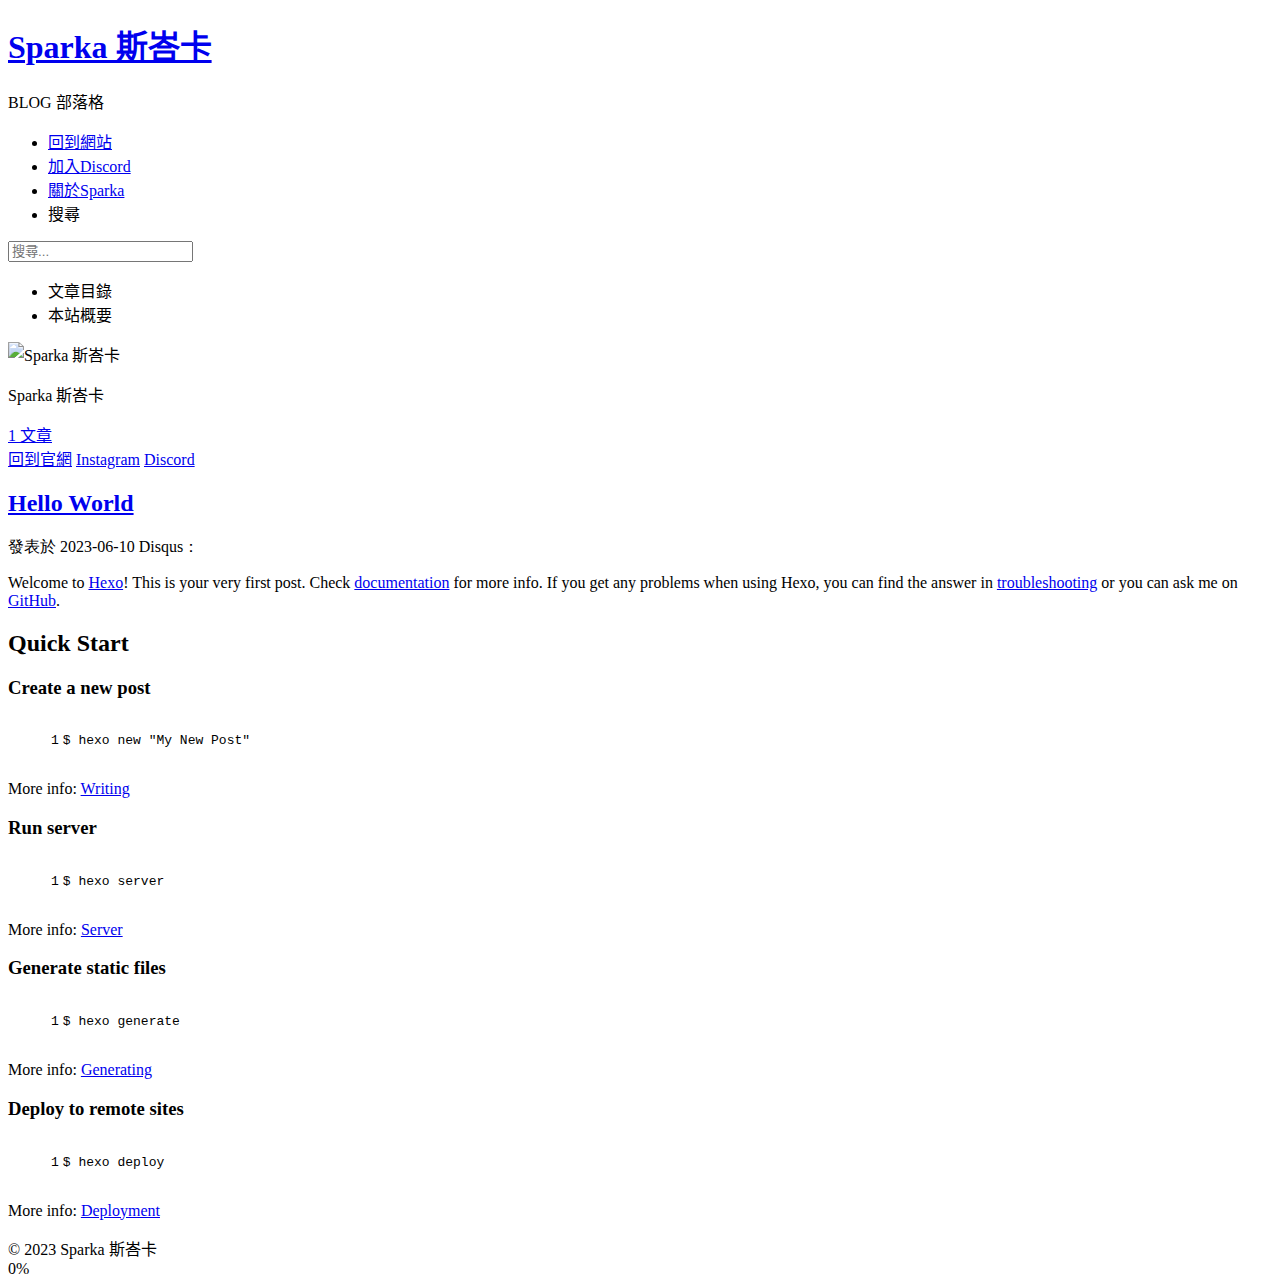
==== index.html @ ecd26732 "Site updated: 2023-06-11 09:19:20" ====
<!DOCTYPE html>
<html lang="zh-TW">
<head>
  <meta charset="UTF-8">
<meta name="viewport" content="width=device-width">
<meta name="theme-color" content="#c61aff"><meta name="generator" content="Hexo 6.3.0">

  <link rel="apple-touch-icon" sizes="180x180" href="/webblog/images/apple-touch-icon-next.png">
  <link rel="icon" type="image/png" sizes="32x32" href="/webblog/images/favicon-32x32-next.png">
  <link rel="icon" type="image/png" sizes="16x16" href="/webblog/images/favicon-16x16-next.png">
  <link rel="mask-icon" href="/webblog/images/logo.svg" color="#c61aff">

<link rel="stylesheet" href="/webblog/css/main.css">



<link rel="stylesheet" href="https://cdnjs.cloudflare.com/ajax/libs/font-awesome/6.4.0/css/all.min.css" integrity="sha256-HtsXJanqjKTc8vVQjO4YMhiqFoXkfBsjBWcX91T1jr8=" crossorigin="anonymous">
  <link rel="stylesheet" href="https://cdnjs.cloudflare.com/ajax/libs/animate.css/3.1.1/animate.min.css" integrity="sha256-PR7ttpcvz8qrF57fur/yAx1qXMFJeJFiA6pSzWi0OIE=" crossorigin="anonymous">
  <link rel="stylesheet" href="https://cdnjs.cloudflare.com/ajax/libs/fancybox/3.5.7/jquery.fancybox.min.css" integrity="sha256-Vzbj7sDDS/woiFS3uNKo8eIuni59rjyNGtXfstRzStA=" crossorigin="anonymous">

<script class="next-config" data-name="main" type="application/json">{"hostname":"sparkatw.github.io","root":"/webblog/","images":"/webblog/images","scheme":"Gemini","darkmode":false,"version":"8.17.0","exturl":false,"sidebar":{"position":"left","display":"post","padding":18,"offset":12},"copycode":{"enable":false,"style":null},"bookmark":{"enable":false,"color":"#222","save":"auto"},"mediumzoom":true,"lazyload":true,"pangu":true,"comments":{"style":"tabs","active":"disqus","storage":true,"lazyload":false,"nav":null,"activeClass":"disqus"},"stickytabs":false,"motion":{"enable":true,"async":false,"transition":{"menu_item":"fadeInDown","post_block":"fadeIn","post_header":"fadeInDown","post_body":"fadeInDown","coll_header":"fadeInLeft","sidebar":"fadeInUp"}},"prism":false,"i18n":{"placeholder":"搜尋...","empty":"我們無法找到任何有關 ${query} 的搜索結果","hits_time":"${hits} 找到 ${time} 個結果","hits":"找到 ${hits} 個結果"},"path":"/webblog/search.xml","localsearch":{"enable":true,"trigger":"auto","top_n_per_article":1,"unescape":false,"preload":false}}</script><script src="/webblog/js/config.js"></script>

    <meta property="og:type" content="website">
<meta property="og:title" content="Sparka 斯峇卡">
<meta property="og:url" content="https://sparkatw.github.io/webblog/index.html">
<meta property="og:site_name" content="Sparka 斯峇卡">
<meta property="og:locale" content="zh_TW">
<meta property="article:author" content="Sparka 斯峇卡">
<meta name="twitter:card" content="summary">


<link rel="canonical" href="https://sparkatw.github.io/webblog/">



<script class="next-config" data-name="page" type="application/json">{"sidebar":"","isHome":true,"isPost":false,"lang":"zh-TW","comments":"","permalink":"","path":"index.html","title":""}</script>

<script class="next-config" data-name="calendar" type="application/json">""</script>
<title>Sparka 斯峇卡</title>
  








  <noscript>
    <link rel="stylesheet" href="/webblog/css/noscript.css">
  </noscript>
</head>

<body itemscope itemtype="http://schema.org/WebPage" class="use-motion">
  <div class="headband"></div>

  <main class="main">
    <div class="column">
      <header class="header" itemscope itemtype="http://schema.org/WPHeader"><div class="site-brand-container">
  <div class="site-nav-toggle">
    <div class="toggle" aria-label="切換導航欄" role="button">
        <span class="toggle-line"></span>
        <span class="toggle-line"></span>
        <span class="toggle-line"></span>
    </div>
  </div>

  <div class="site-meta">

    <a href="/webblog/" class="brand" rel="start">
      <i class="logo-line"></i>
      <h1 class="site-title">Sparka 斯峇卡</h1>
      <i class="logo-line"></i>
    </a>
      <p class="site-subtitle" itemprop="description">BLOG 部落格</p>
  </div>

  <div class="site-nav-right">
    <div class="toggle popup-trigger" aria-label="搜尋" role="button">
        <i class="fa fa-search fa-fw fa-lg"></i>
    </div>
  </div>
</div>



<nav class="site-nav">
  <ul class="main-menu menu"><li class="menu-item menu-item-回到網站"><a href="https://sparka.todothere.com/" rel="section" target="_blank">回到網站</a></li><li class="menu-item menu-item-加入discord"><a href="https://sparka.todothere.com/links/Discord" rel="section" target="_blank">加入Discord</a></li><li class="menu-item menu-item-關於sparka"><a href="https://sparka.todothere.com/about" rel="section" target="_blank">關於Sparka</a></li>
      <li class="menu-item menu-item-search">
        <a role="button" class="popup-trigger"><i class="fa fa-search fa-fw"></i>搜尋
        </a>
      </li>
  </ul>
</nav>



  <div class="search-pop-overlay">
    <div class="popup search-popup"><div class="search-header">
  <span class="search-icon">
    <i class="fa fa-search"></i>
  </span>
  <div class="search-input-container">
    <input autocomplete="off" autocapitalize="off" maxlength="80"
           placeholder="搜尋..." spellcheck="false"
           type="search" class="search-input">
  </div>
  <span class="popup-btn-close" role="button">
    <i class="fa fa-times-circle"></i>
  </span>
</div>
<div class="search-result-container no-result">
  <div class="search-result-icon">
    <i class="fa fa-spinner fa-pulse fa-5x"></i>
  </div>
</div>

    </div>
  </div>

</header>
        
  
  <aside class="sidebar">

    <div class="sidebar-inner sidebar-overview-active">
      <ul class="sidebar-nav">
        <li class="sidebar-nav-toc">
          文章目錄
        </li>
        <li class="sidebar-nav-overview">
          本站概要
        </li>
      </ul>

      <div class="sidebar-panel-container">
        <!--noindex-->
        <div class="post-toc-wrap sidebar-panel">
        </div>
        <!--/noindex-->

        <div class="site-overview-wrap sidebar-panel">
          <div class="site-author animated" itemprop="author" itemscope itemtype="http://schema.org/Person">
    <img class="site-author-image" itemprop="image" alt="Sparka 斯峇卡"
      src="/webblog/images/avatar.png">
  <p class="site-author-name" itemprop="name">Sparka 斯峇卡</p>
  <div class="site-description" itemprop="description"></div>
</div>
<div class="site-state-wrap animated">
  <nav class="site-state">
      <div class="site-state-item site-state-posts">
        <a href="/webblog/archives/">
          <span class="site-state-item-count">1</span>
          <span class="site-state-item-name">文章</span>
        </a>
      </div>
  </nav>
</div>
  <div class="links-of-author animated">
      <span class="links-of-author-item">
        <a href="https://sparka.todothere.com/home" title="回到官網 → https:&#x2F;&#x2F;sparka.todothere.com&#x2F;home" rel="noopener me" target="_blank"><i class="fa-solid fa-house fa-fw"></i>回到官網</a>
      </span>
      <span class="links-of-author-item">
        <a href="https://www.instagram.com/sparka.taiwan/" title="Instagram → https:&#x2F;&#x2F;www.instagram.com&#x2F;sparka.taiwan&#x2F;" rel="noopener me" target="_blank"><i class="fab fa-instagram fa-fw"></i>Instagram</a>
      </span>
      <span class="links-of-author-item">
        <a href="https://discord.gg/bWc5pHEyny" title="Discord → https:&#x2F;&#x2F;discord.gg&#x2F;bWc5pHEyny" rel="noopener me" target="_blank"><i class="fa-brands fa-discord fa-fw"></i>Discord</a>
      </span>
  </div>

        </div>
      </div>
    </div>

    
        <div class="pjax">
        </div>
  </aside>


    </div>

    <div class="main-inner index posts-expand">

    


<div class="post-block">
  
  

  <article itemscope itemtype="http://schema.org/Article" class="post-content" lang="">
    <link itemprop="mainEntityOfPage" href="https://sparkatw.github.io/webblog/2023/06/10/hello-world/">

    <span hidden itemprop="author" itemscope itemtype="http://schema.org/Person">
      <meta itemprop="image" content="/webblog/images/avatar.png">
      <meta itemprop="name" content="Sparka 斯峇卡">
    </span>

    <span hidden itemprop="publisher" itemscope itemtype="http://schema.org/Organization">
      <meta itemprop="name" content="Sparka 斯峇卡">
      <meta itemprop="description" content="">
    </span>

    <span hidden itemprop="post" itemscope itemtype="http://schema.org/CreativeWork">
      <meta itemprop="name" content="undefined | Sparka 斯峇卡">
      <meta itemprop="description" content="">
    </span>
      <header class="post-header">
        <h2 class="post-title" itemprop="name headline">
          <a href="/webblog/2023/06/10/hello-world/" class="post-title-link" itemprop="url">Hello World</a>
        </h2>

        <div class="post-meta-container">
          <div class="post-meta">
    <span class="post-meta-item">
      <span class="post-meta-item-icon">
        <i class="far fa-calendar"></i>
      </span>
      <span class="post-meta-item-text">發表於</span>

      <time title="創建時間：2023-06-10 19:05:25" itemprop="dateCreated datePublished" datetime="2023-06-10T19:05:25+08:00">2023-06-10</time>
    </span>

  
  
  <span class="post-meta-item">
    
      <span class="post-meta-item-icon">
        <i class="far fa-comment"></i>
      </span>
      <span class="post-meta-item-text">Disqus：</span>
    
    <a title="disqus" href="/webblog/2023/06/10/hello-world/#disqus_thread" itemprop="discussionUrl">
      <span class="post-comments-count disqus-comment-count" data-disqus-identifier="2023/06/10/hello-world/" itemprop="commentCount"></span>
    </a>
  </span>
  
  
</div>

        </div>
      </header>

    
    
    
    <div class="post-body" itemprop="articleBody">
          <p>Welcome to <a target="_blank" rel="noopener" href="https://hexo.io/">Hexo</a>! This is your very first post. Check <a target="_blank" rel="noopener" href="https://hexo.io/docs/">documentation</a> for more info. If you get any problems when using Hexo, you can find the answer in <a target="_blank" rel="noopener" href="https://hexo.io/docs/troubleshooting.html">troubleshooting</a> or you can ask me on <a target="_blank" rel="noopener" href="https://github.com/hexojs/hexo/issues">GitHub</a>.</p>
<h2 id="Quick-Start"><a href="#Quick-Start" class="headerlink" title="Quick Start"></a>Quick Start</h2><h3 id="Create-a-new-post"><a href="#Create-a-new-post" class="headerlink" title="Create a new post"></a>Create a new post</h3><figure class="highlight bash"><table><tr><td class="gutter"><pre><span class="line">1</span><br></pre></td><td class="code"><pre><span class="line">$ hexo new <span class="string">&quot;My New Post&quot;</span></span><br></pre></td></tr></table></figure>

<p>More info: <a target="_blank" rel="noopener" href="https://hexo.io/docs/writing.html">Writing</a></p>
<h3 id="Run-server"><a href="#Run-server" class="headerlink" title="Run server"></a>Run server</h3><figure class="highlight bash"><table><tr><td class="gutter"><pre><span class="line">1</span><br></pre></td><td class="code"><pre><span class="line">$ hexo server</span><br></pre></td></tr></table></figure>

<p>More info: <a target="_blank" rel="noopener" href="https://hexo.io/docs/server.html">Server</a></p>
<h3 id="Generate-static-files"><a href="#Generate-static-files" class="headerlink" title="Generate static files"></a>Generate static files</h3><figure class="highlight bash"><table><tr><td class="gutter"><pre><span class="line">1</span><br></pre></td><td class="code"><pre><span class="line">$ hexo generate</span><br></pre></td></tr></table></figure>

<p>More info: <a target="_blank" rel="noopener" href="https://hexo.io/docs/generating.html">Generating</a></p>
<h3 id="Deploy-to-remote-sites"><a href="#Deploy-to-remote-sites" class="headerlink" title="Deploy to remote sites"></a>Deploy to remote sites</h3><figure class="highlight bash"><table><tr><td class="gutter"><pre><span class="line">1</span><br></pre></td><td class="code"><pre><span class="line">$ hexo deploy</span><br></pre></td></tr></table></figure>

<p>More info: <a target="_blank" rel="noopener" href="https://hexo.io/docs/one-command-deployment.html">Deployment</a></p>

      
    </div>

    
    
    

    <footer class="post-footer">
        <div class="post-eof"></div>
      
    </footer>
  </article>
</div>





</div>
  </main>

  <footer class="footer">
    <div class="footer-inner">


<div class="copyright">
  &copy; 
  <span itemprop="copyrightYear">2023</span>
  <span class="with-love">
    <i class="fa fa-heart"></i>
  </span>
  <span class="author" itemprop="copyrightHolder">Sparka 斯峇卡</span>
</div>

    </div>
  </footer>

  
  <div class="back-to-top" role="button" aria-label="回到頂端">
    <i class="fa fa-arrow-up fa-lg"></i>
    <span>0%</span>
  </div>
  <div class="reading-progress-bar"></div>

<noscript>
  <div class="noscript-warning">Theme NexT works best with JavaScript enabled</div>
</noscript>


  
  <script src="https://cdnjs.cloudflare.com/ajax/libs/animejs/3.2.1/anime.min.js" integrity="sha256-XL2inqUJaslATFnHdJOi9GfQ60on8Wx1C2H8DYiN1xY=" crossorigin="anonymous"></script>
  <script src="https://cdnjs.cloudflare.com/ajax/libs/next-theme-pjax/0.6.0/pjax.min.js" integrity="sha256-vxLn1tSKWD4dqbMRyv940UYw4sXgMtYcK6reefzZrao=" crossorigin="anonymous"></script>
  <script src="https://cdnjs.cloudflare.com/ajax/libs/jquery/3.7.0/jquery.min.js" integrity="sha256-2Pmvv0kuTBOenSvLm6bvfBSSHrUJ+3A7x6P5Ebd07/g=" crossorigin="anonymous"></script>
  <script src="https://cdnjs.cloudflare.com/ajax/libs/fancybox/3.5.7/jquery.fancybox.min.js" integrity="sha256-yt2kYMy0w8AbtF89WXb2P1rfjcP/HTHLT7097U8Y5b8=" crossorigin="anonymous"></script>
  <script src="https://cdnjs.cloudflare.com/ajax/libs/medium-zoom/1.0.8/medium-zoom.min.js" integrity="sha256-7PhEpEWEW0XXQ0k6kQrPKwuoIomz8R8IYyuU1Qew4P8=" crossorigin="anonymous"></script>
  <script src="https://cdnjs.cloudflare.com/ajax/libs/lozad.js/1.16.0/lozad.min.js" integrity="sha256-mOFREFhqmHeQbXpK2lp4nA3qooVgACfh88fpJftLBbc=" crossorigin="anonymous"></script>
  <script src="https://cdnjs.cloudflare.com/ajax/libs/pangu/4.0.7/pangu.min.js" integrity="sha256-j+yj56cdEY2CwkVtGyz18fNybFGpMGJ8JxG3GSyO2+I=" crossorigin="anonymous"></script>
<script src="/webblog/js/comments.js"></script><script src="/webblog/js/utils.js"></script><script src="/webblog/js/motion.js"></script><script src="/webblog/js/next-boot.js"></script><script src="/webblog/js/pjax.js"></script>

  <script src="https://cdnjs.cloudflare.com/ajax/libs/hexo-generator-searchdb/1.4.1/search.js" integrity="sha256-1kfA5uHPf65M5cphT2dvymhkuyHPQp5A53EGZOnOLmc=" crossorigin="anonymous"></script>
<script src="/webblog/js/third-party/search/local-search.js"></script>




  <script src="/webblog/js/third-party/fancybox.js"></script>



  




  <script src="https://cdnjs.cloudflare.com/ajax/libs/quicklink/2.3.0/quicklink.umd.js" integrity="sha256-yvJQOINiH9fWemHn0vCA5lsHWJaHs6/ZmO+1Ft04SvM=" crossorigin="anonymous"></script>
  <script class="next-config" data-name="quicklink" type="application/json">{"enable":true,"home":true,"archive":true,"delay":true,"timeout":3000,"priority":true,"url":"https://sparkatw.github.io/webblog/"}</script>
  <script src="/webblog/js/third-party/quicklink.js"></script>
<link rel="stylesheet" href="https://cdnjs.cloudflare.com/ajax/libs/disqusjs/3.0.2/styles/disqusjs.css" integrity="sha256-71XarXwNr1Td27HmZI9zjY+rMzRdush6/glo6VFXp7o=" crossorigin="anonymous">

<script class="next-config" data-name="disqusjs" type="application/json">{"enable":true,"api":"https://disqus.skk.moe/disqus/","apikey":"PLFzspwEqWmQl4fXdw3hxl6eaJPF4KCgKjRxpn3hnTVUvVN5wNcgJjfLAGw9rUeT","shortname":"sparka-si-ke-qia","js":{"url":"https://cdnjs.cloudflare.com/ajax/libs/disqusjs/3.0.2/disqusjs.es2015.umd.min.js","integrity":"sha256-okP99ZQKVpIy7+NogAMpGlIQzJa9XKXhIJcFgdju5bU="}}</script>
<script src="/webblog/js/third-party/comments/disqusjs.js"></script>
<script class="next-config" data-name="disqus" type="application/json">{"enable":true,"shortname":"sparka-si-ke-qia","count":true,"i18n":{"disqus":"disqus"}}</script>
<script src="/webblog/js/third-party/comments/disqus.js"></script>

</body>
</html>
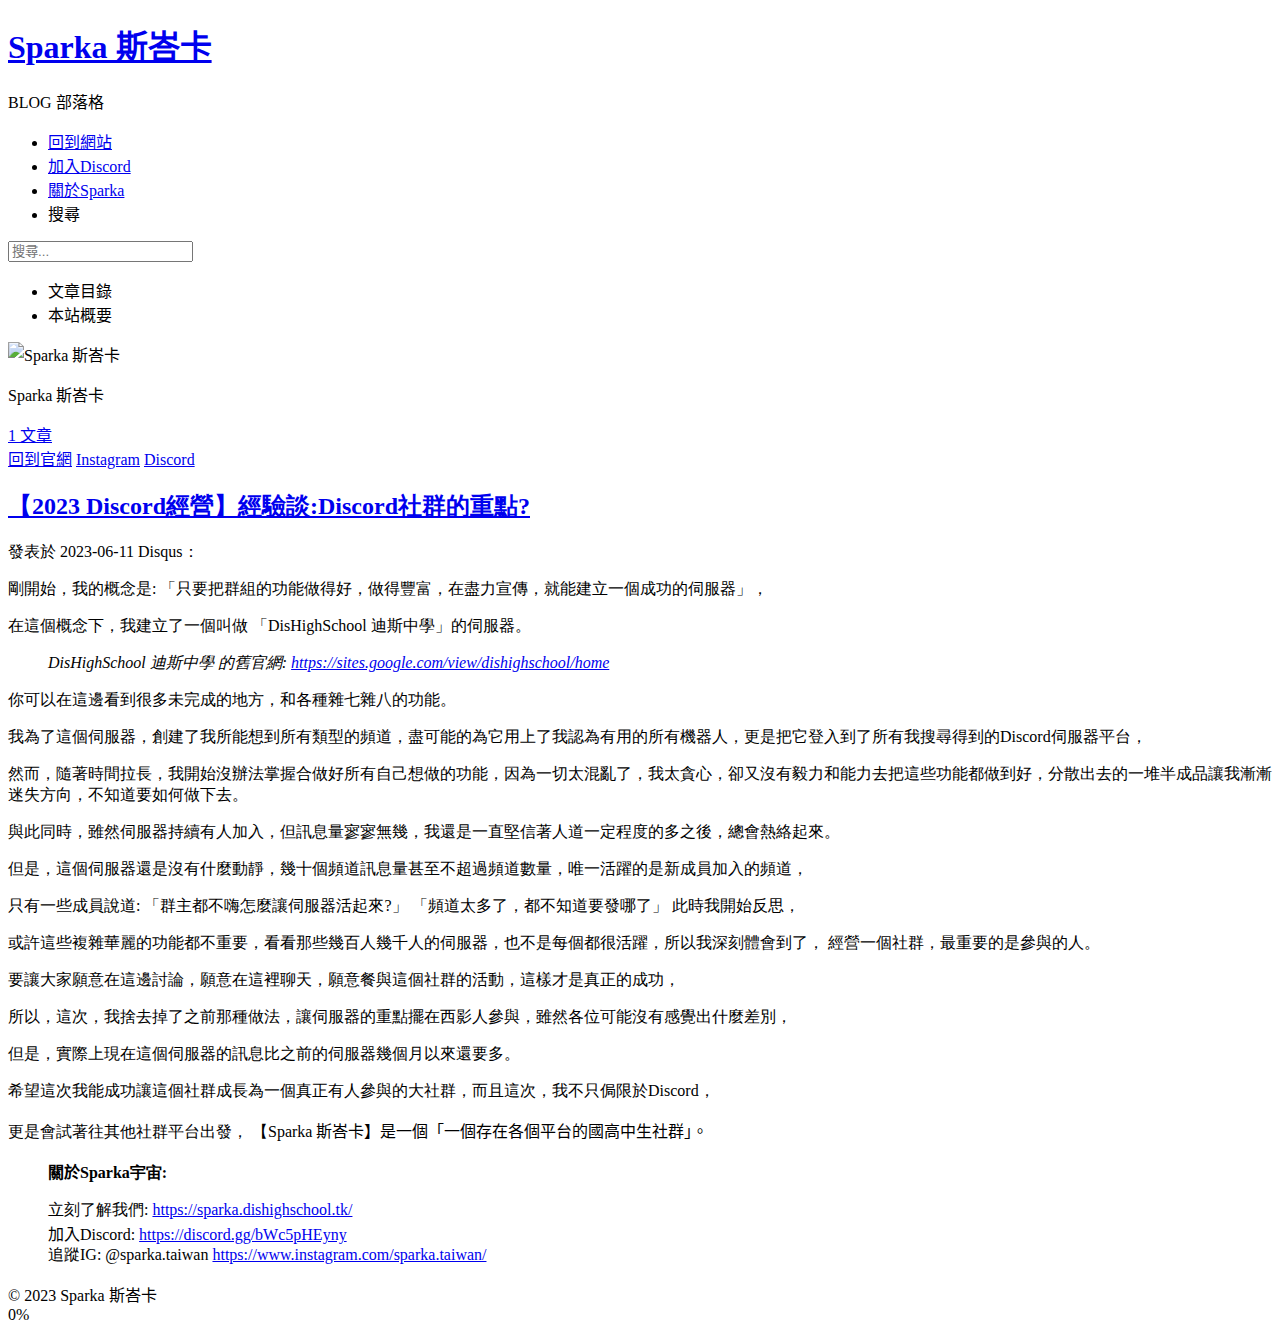
==== commit f2c13751: "Site updated: 2023-06-11 09:33:34" ====
--- a/index.html
+++ b/index.html
@@ -190,7 +190,7 @@
   
 
   <article itemscope itemtype="http://schema.org/Article" class="post-content" lang="">
-    <link itemprop="mainEntityOfPage" href="https://sparkatw.github.io/webblog/2023/06/10/hello-world/">
+    <link itemprop="mainEntityOfPage" href="https://sparkatw.github.io/webblog/2023/06/11/Discord%E7%A4%BE%E7%BE%A4%E7%9A%84%E9%87%8D%E9%BB%9E/">
 
     <span hidden itemprop="author" itemscope itemtype="http://schema.org/Person">
       <meta itemprop="image" content="/webblog/images/avatar.png">
@@ -208,7 +208,7 @@
     </span>
       <header class="post-header">
         <h2 class="post-title" itemprop="name headline">
-          <a href="/webblog/2023/06/10/hello-world/" class="post-title-link" itemprop="url">Hello World</a>
+          <a href="/webblog/2023/06/11/Discord%E7%A4%BE%E7%BE%A4%E7%9A%84%E9%87%8D%E9%BB%9E/" class="post-title-link" itemprop="url">【2023 Discord經營】經驗談:Discord社群的重點?</a>
         </h2>
 
         <div class="post-meta-container">
@@ -218,8 +218,9 @@
         <i class="far fa-calendar"></i>
       </span>
       <span class="post-meta-item-text">發表於</span>
-
-      <time title="創建時間：2023-06-10 19:05:25" itemprop="dateCreated datePublished" datetime="2023-06-10T19:05:25+08:00">2023-06-10</time>
+      
+
+      <time title="創建時間：2023-06-11 09:28:41 / 修改時間：09:33:19" itemprop="dateCreated datePublished" datetime="2023-06-11T09:28:41+08:00">2023-06-11</time>
     </span>
 
   
@@ -231,8 +232,8 @@
       </span>
       <span class="post-meta-item-text">Disqus：</span>
     
-    <a title="disqus" href="/webblog/2023/06/10/hello-world/#disqus_thread" itemprop="discussionUrl">
-      <span class="post-comments-count disqus-comment-count" data-disqus-identifier="2023/06/10/hello-world/" itemprop="commentCount"></span>
+    <a title="disqus" href="/webblog/2023/06/11/Discord%E7%A4%BE%E7%BE%A4%E7%9A%84%E9%87%8D%E9%BB%9E/#disqus_thread" itemprop="discussionUrl">
+      <span class="post-comments-count disqus-comment-count" data-disqus-identifier="2023/06/11/Discord社群的重點/" itemprop="commentCount"></span>
     </a>
   </span>
   
@@ -246,19 +247,27 @@
     
     
     <div class="post-body" itemprop="articleBody">
-          <p>Welcome to <a target="_blank" rel="noopener" href="https://hexo.io/">Hexo</a>! This is your very first post. Check <a target="_blank" rel="noopener" href="https://hexo.io/docs/">documentation</a> for more info. If you get any problems when using Hexo, you can find the answer in <a target="_blank" rel="noopener" href="https://hexo.io/docs/troubleshooting.html">troubleshooting</a> or you can ask me on <a target="_blank" rel="noopener" href="https://github.com/hexojs/hexo/issues">GitHub</a>.</p>
-<h2 id="Quick-Start"><a href="#Quick-Start" class="headerlink" title="Quick Start"></a>Quick Start</h2><h3 id="Create-a-new-post"><a href="#Create-a-new-post" class="headerlink" title="Create a new post"></a>Create a new post</h3><figure class="highlight bash"><table><tr><td class="gutter"><pre><span class="line">1</span><br></pre></td><td class="code"><pre><span class="line">$ hexo new <span class="string">&quot;My New Post&quot;</span></span><br></pre></td></tr></table></figure>
-
-<p>More info: <a target="_blank" rel="noopener" href="https://hexo.io/docs/writing.html">Writing</a></p>
-<h3 id="Run-server"><a href="#Run-server" class="headerlink" title="Run server"></a>Run server</h3><figure class="highlight bash"><table><tr><td class="gutter"><pre><span class="line">1</span><br></pre></td><td class="code"><pre><span class="line">$ hexo server</span><br></pre></td></tr></table></figure>
-
-<p>More info: <a target="_blank" rel="noopener" href="https://hexo.io/docs/server.html">Server</a></p>
-<h3 id="Generate-static-files"><a href="#Generate-static-files" class="headerlink" title="Generate static files"></a>Generate static files</h3><figure class="highlight bash"><table><tr><td class="gutter"><pre><span class="line">1</span><br></pre></td><td class="code"><pre><span class="line">$ hexo generate</span><br></pre></td></tr></table></figure>
-
-<p>More info: <a target="_blank" rel="noopener" href="https://hexo.io/docs/generating.html">Generating</a></p>
-<h3 id="Deploy-to-remote-sites"><a href="#Deploy-to-remote-sites" class="headerlink" title="Deploy to remote sites"></a>Deploy to remote sites</h3><figure class="highlight bash"><table><tr><td class="gutter"><pre><span class="line">1</span><br></pre></td><td class="code"><pre><span class="line">$ hexo deploy</span><br></pre></td></tr></table></figure>
-
-<p>More info: <a target="_blank" rel="noopener" href="https://hexo.io/docs/one-command-deployment.html">Deployment</a></p>
+          <p>剛開始，我的概念是: 「只要把群組的功能做得好，做得豐富，在盡力宣傳，就能建立一個成功的伺服器」， </p>
+<p>在這個概念下，我建立了一個叫做 「DisHighSchool 迪斯中學」的伺服器。</p>
+<blockquote>
+<p> <em>DisHighSchool 迪斯中學 的舊官網: <a target="_blank" rel="noopener" href="https://sites.google.com/view/dishighschool/home">https://sites.google.com/view/dishighschool/home</a></em> </p>
+</blockquote>
+<p>你可以在這邊看到很多未完成的地方，和各種雜七雜八的功能。 </p>
+<p>我為了這個伺服器，創建了我所能想到所有類型的頻道，盡可能的為它用上了我認為有用的所有機器人，更是把它登入到了所有我搜尋得到的Discord伺服器平台， </p>
+<p>然而，隨著時間拉長，我開始沒辦法掌握合做好所有自己想做的功能，因為一切太混亂了，我太貪心，卻又沒有毅力和能力去把這些功能都做到好，分散出去的一堆半成品讓我漸漸迷失方向，不知道要如何做下去。 </p>
+<p>與此同時，雖然伺服器持續有人加入，但訊息量寥寥無幾，我還是一直堅信著人道一定程度的多之後，總會熱絡起來。 </p>
+<p>但是，這個伺服器還是沒有什麼動靜，幾十個頻道訊息量甚至不超過頻道數量，唯一活躍的是新成員加入的頻道，</p>
+<p>只有一些成員說道: 「群主都不嗨怎麼讓伺服器活起來?」 「頻道太多了，都不知道要發哪了」 此時我開始反思，</p>
+<p>或許這些複雜華麗的功能都不重要，看看那些幾百人幾千人的伺服器，也不是每個都很活躍，所以我深刻體會到了， 經營一個社群，最重要的是參與的人。 </p>
+<p>要讓大家願意在這邊討論，願意在這裡聊天，願意餐與這個社群的活動，這樣才是真正的成功，</p>
+<p>所以，這次，我捨去掉了之前那種做法，讓伺服器的重點擺在西影人參與，雖然各位可能沒有感覺出什麼差別，</p>
+<p>但是，實際上現在這個伺服器的訊息比之前的伺服器幾個月以來還要多。</p>
+<p> 希望這次我能成功讓這個社群成長為一個真正有人參與的大社群，而且這次，我不只侷限於Discord，</p>
+<p>更是會試著往其他社群平台出發， 【Sparka 斯峇卡】是一個「一個存在各個平台的國高中生社群」。</p>
+<blockquote>
+<p><strong>關於Sparka宇宙:</strong></p>
+<p>立刻了解我們: <a target="_blank" rel="noopener" href="https://sparka.dishighschool.tk/">https://sparka.dishighschool.tk/</a><br>加入Discord: <a target="_blank" rel="noopener" href="https://discord.gg/bWc5pHEyny">https://discord.gg/bWc5pHEyny</a><br>追蹤IG: @sparka.taiwan <a target="_blank" rel="noopener" href="https://www.instagram.com/sparka.taiwan/">https://www.instagram.com/sparka.taiwan/</a> </p>
+</blockquote>
 
       
     </div>
@@ -337,12 +346,12 @@
   <script src="https://cdnjs.cloudflare.com/ajax/libs/quicklink/2.3.0/quicklink.umd.js" integrity="sha256-yvJQOINiH9fWemHn0vCA5lsHWJaHs6/ZmO+1Ft04SvM=" crossorigin="anonymous"></script>
   <script class="next-config" data-name="quicklink" type="application/json">{"enable":true,"home":true,"archive":true,"delay":true,"timeout":3000,"priority":true,"url":"https://sparkatw.github.io/webblog/"}</script>
   <script src="/webblog/js/third-party/quicklink.js"></script>
+<script class="next-config" data-name="disqus" type="application/json">{"enable":true,"shortname":"sparka-si-ke-qia","count":true,"i18n":{"disqus":"disqus"}}</script>
+<script src="/webblog/js/third-party/comments/disqus.js"></script>
 <link rel="stylesheet" href="https://cdnjs.cloudflare.com/ajax/libs/disqusjs/3.0.2/styles/disqusjs.css" integrity="sha256-71XarXwNr1Td27HmZI9zjY+rMzRdush6/glo6VFXp7o=" crossorigin="anonymous">
 
 <script class="next-config" data-name="disqusjs" type="application/json">{"enable":true,"api":"https://disqus.skk.moe/disqus/","apikey":"PLFzspwEqWmQl4fXdw3hxl6eaJPF4KCgKjRxpn3hnTVUvVN5wNcgJjfLAGw9rUeT","shortname":"sparka-si-ke-qia","js":{"url":"https://cdnjs.cloudflare.com/ajax/libs/disqusjs/3.0.2/disqusjs.es2015.umd.min.js","integrity":"sha256-okP99ZQKVpIy7+NogAMpGlIQzJa9XKXhIJcFgdju5bU="}}</script>
 <script src="/webblog/js/third-party/comments/disqusjs.js"></script>
-<script class="next-config" data-name="disqus" type="application/json">{"enable":true,"shortname":"sparka-si-ke-qia","count":true,"i18n":{"disqus":"disqus"}}</script>
-<script src="/webblog/js/third-party/comments/disqus.js"></script>
 
 </body>
 </html>
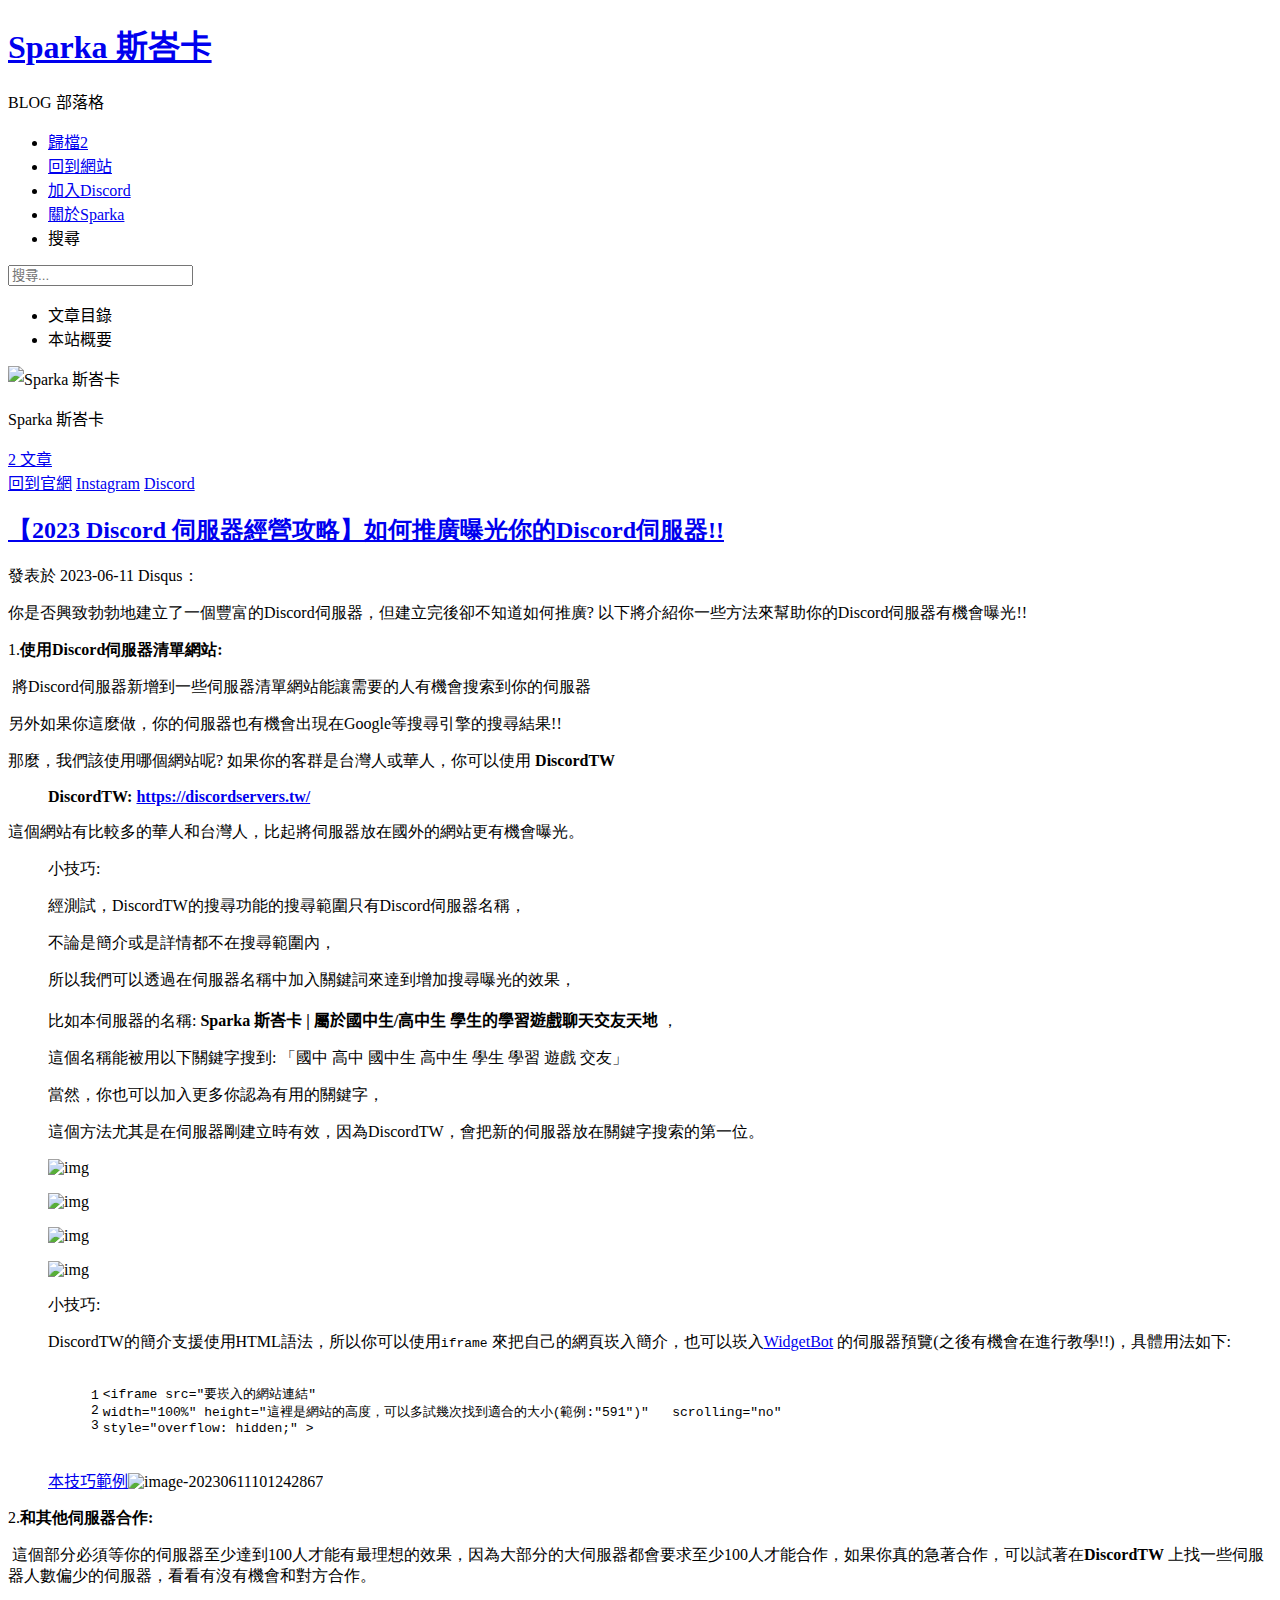
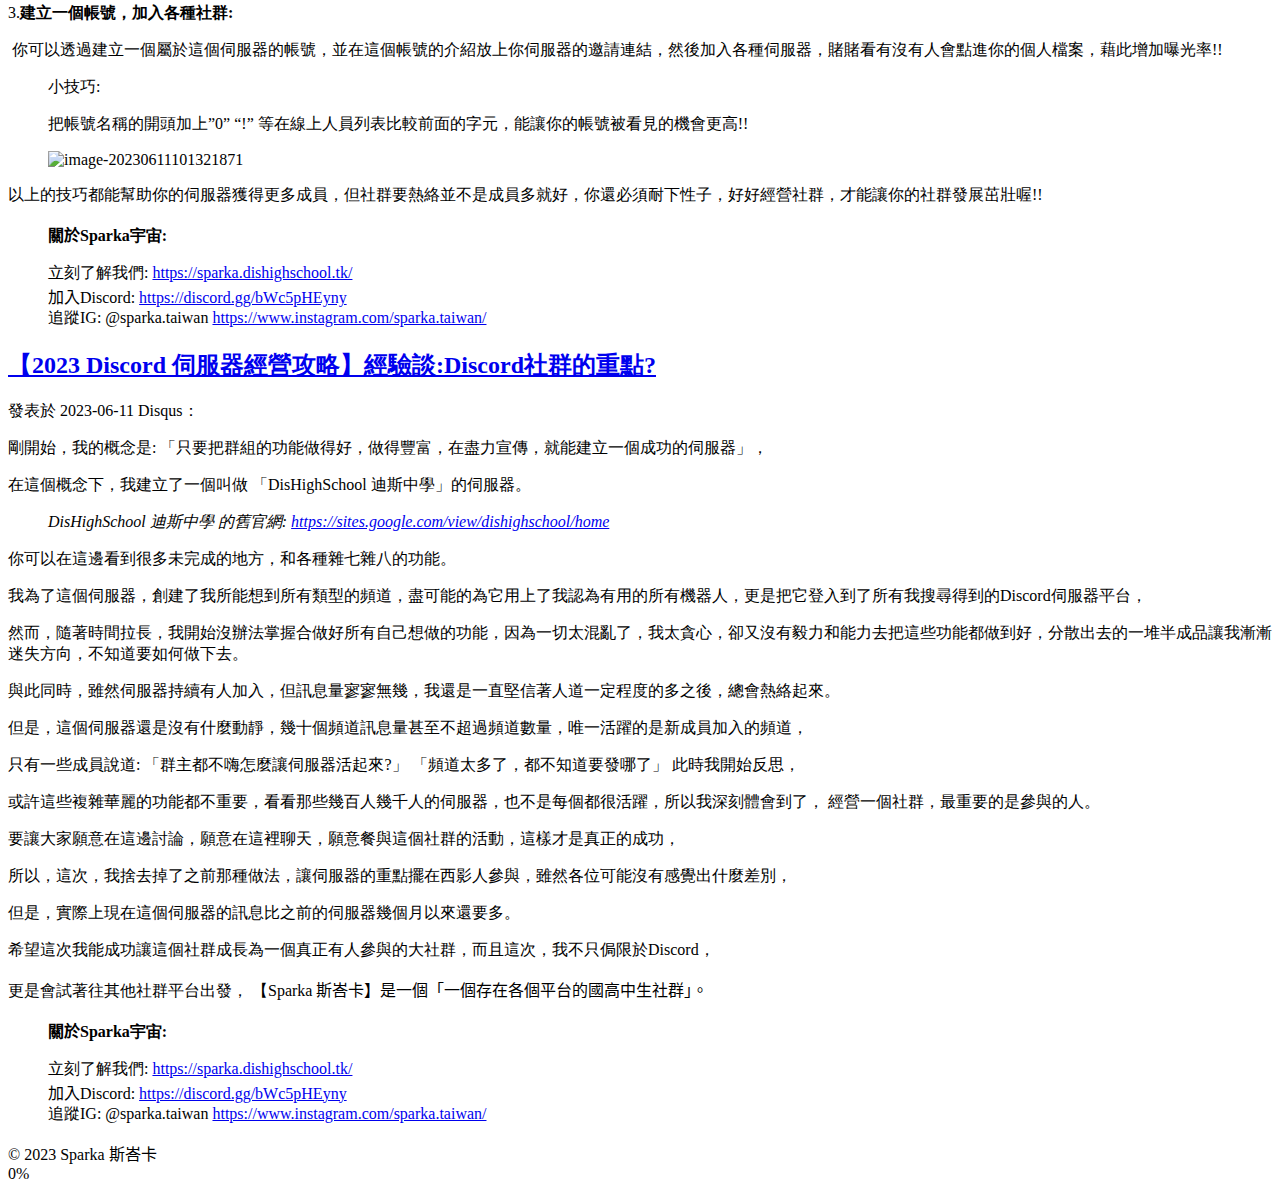
==== commit d2dd45be: "Site updated: 2023-06-11 10:23:48" ====
--- a/index.html
+++ b/index.html
@@ -85,7 +85,7 @@
 
 
 <nav class="site-nav">
-  <ul class="main-menu menu"><li class="menu-item menu-item-回到網站"><a href="https://sparka.todothere.com/" rel="section" target="_blank">回到網站</a></li><li class="menu-item menu-item-加入discord"><a href="https://sparka.todothere.com/links/Discord" rel="section" target="_blank">加入Discord</a></li><li class="menu-item menu-item-關於sparka"><a href="https://sparka.todothere.com/about" rel="section" target="_blank">關於Sparka</a></li>
+  <ul class="main-menu menu"><li class="menu-item menu-item-archives"><a href="/webblog/archives/" rel="section"><i class="fa fa-archive fa-fw"></i>歸檔<span class="badge">2</span></a></li><li class="menu-item menu-item-回到網站"><a href="https://sparka.todothere.com/" rel="section" target="_blank"><i class="fa-solid fa-house fa-fw"></i>回到網站</a></li><li class="menu-item menu-item-加入discord"><a href="https://sparka.todothere.com/links/Discord" rel="section" target="_blank"><i class="fab fa-instagram fa-fw"></i>加入Discord</a></li><li class="menu-item menu-item-關於sparka"><a href="https://sparka.todothere.com/about" rel="section" target="_blank"><i class="fa-brands fa-discord fa-fw"></i>關於Sparka</a></li>
       <li class="menu-item menu-item-search">
         <a role="button" class="popup-trigger"><i class="fa fa-search fa-fw"></i>搜尋
         </a>
@@ -150,7 +150,7 @@
   <nav class="site-state">
       <div class="site-state-item site-state-posts">
         <a href="/webblog/archives/">
-          <span class="site-state-item-count">1</span>
+          <span class="site-state-item-count">2</span>
           <span class="site-state-item-name">文章</span>
         </a>
       </div>
@@ -190,7 +190,7 @@
   
 
   <article itemscope itemtype="http://schema.org/Article" class="post-content" lang="">
-    <link itemprop="mainEntityOfPage" href="https://sparkatw.github.io/webblog/2023/06/11/Discord%E7%A4%BE%E7%BE%A4%E7%9A%84%E9%87%8D%E9%BB%9E/">
+    <link itemprop="mainEntityOfPage" href="https://sparkatw.github.io/webblog/2023/06/11/%E5%A6%82%E4%BD%95%E5%A2%9E%E5%8A%A0%E6%9B%9D%E5%85%89/">
 
     <span hidden itemprop="author" itemscope itemtype="http://schema.org/Person">
       <meta itemprop="image" content="/webblog/images/avatar.png">
@@ -208,7 +208,7 @@
     </span>
       <header class="post-header">
         <h2 class="post-title" itemprop="name headline">
-          <a href="/webblog/2023/06/11/Discord%E7%A4%BE%E7%BE%A4%E7%9A%84%E9%87%8D%E9%BB%9E/" class="post-title-link" itemprop="url">【2023 Discord經營】經驗談:Discord社群的重點?</a>
+          <a href="/webblog/2023/06/11/%E5%A6%82%E4%BD%95%E5%A2%9E%E5%8A%A0%E6%9B%9D%E5%85%89/" class="post-title-link" itemprop="url">【2023 Discord 伺服器經營攻略】如何推廣曝光你的Discord伺服器!!</a>
         </h2>
 
         <div class="post-meta-container">
@@ -220,7 +220,135 @@
       <span class="post-meta-item-text">發表於</span>
       
 
-      <time title="創建時間：2023-06-11 09:28:41 / 修改時間：09:33:19" itemprop="dateCreated datePublished" datetime="2023-06-11T09:28:41+08:00">2023-06-11</time>
+      <time title="創建時間：2023-06-11 09:39:08 / 修改時間：10:16:45" itemprop="dateCreated datePublished" datetime="2023-06-11T09:39:08+08:00">2023-06-11</time>
+    </span>
+
+  
+  
+  <span class="post-meta-item">
+    
+      <span class="post-meta-item-icon">
+        <i class="far fa-comment"></i>
+      </span>
+      <span class="post-meta-item-text">Disqus：</span>
+    
+    <a title="disqus" href="/webblog/2023/06/11/%E5%A6%82%E4%BD%95%E5%A2%9E%E5%8A%A0%E6%9B%9D%E5%85%89/#disqus_thread" itemprop="discussionUrl">
+      <span class="post-comments-count disqus-comment-count" data-disqus-identifier="2023/06/11/如何增加曝光/" itemprop="commentCount"></span>
+    </a>
+  </span>
+  
+  
+</div>
+
+        </div>
+      </header>
+
+    
+    
+    
+    <div class="post-body" itemprop="articleBody">
+          <p>你是否興致勃勃地建立了一個豐富的Discord伺服器，但建立完後卻不知道如何推廣? 以下將介紹你一些方法來幫助你的Discord伺服器有機會曝光!!</p>
+<p>1.<strong>使用Discord伺服器清單網站:</strong></p>
+<p>​	將Discord伺服器新增到一些伺服器清單網站能讓需要的人有機會搜索到你的伺服器</p>
+<p>另外如果你這麼做，你的伺服器也有機會出現在Google等搜尋引擎的搜尋結果!!</p>
+<p>那麼，我們該使用哪個網站呢? 如果你的客群是台灣人或華人，你可以使用 <strong>DiscordTW</strong></p>
+<blockquote>
+<p><strong>DiscordTW: <a target="_blank" rel="noopener" href="https://discordservers.tw/">https://discordservers.tw/</a></strong></p>
+</blockquote>
+<p>這個網站有比較多的華人和台灣人，比起將伺服器放在國外的網站更有機會曝光。</p>
+<blockquote>
+<p>小技巧:</p>
+<p>經測試，DiscordTW的搜尋功能的搜尋範圍只有Discord伺服器名稱，</p>
+<p>不論是簡介或是詳情都不在搜尋範圍內，</p>
+<p>所以我們可以透過在伺服器名稱中加入關鍵詞來達到增加搜尋曝光的效果，</p>
+<p>比如本伺服器的名稱: <strong>Sparka 斯峇卡  | 屬於國中生&#x2F;高中生 學生的學習遊戲聊天交友天地</strong> ，</p>
+<p>這個名稱能被用以下關鍵字搜到: 「國中 高中 國中生 高中生 學生 學習 遊戲 交友」</p>
+<p> 當然，你也可以加入更多你認為有用的關鍵字，</p>
+<p>這個方法尤其是在伺服器剛建立時有效，因為DiscordTW，會把新的伺服器放在關鍵字搜索的第一位。</p>
+<p><img data-src="https://cdn.discordapp.com/attachments/1117045393205776424/1117045393348370502/image.png" alt="img"></p>
+<p><img data-src="https://cdn.discordapp.com/attachments/1117045393205776424/1117045394300489850/image.png" alt="img"></p>
+<p><img data-src="https://cdn.discordapp.com/attachments/1117045393205776424/1117045394623438858/image.png" alt="img"></p>
+<p><img data-src="https://cdn.discordapp.com/attachments/1117045393205776424/1117045394929627157/image.png" alt="img"></p>
+</blockquote>
+<blockquote>
+<p>小技巧:</p>
+<p>DiscordTW的簡介支援使用HTML語法，所以你可以使用<code>iframe</code> 來把自己的網頁崁入簡介，也可以崁入<a target="_blank" rel="noopener" href="https://widgetbot.io/">WidgetBot</a> 的伺服器預覽(之後有機會在進行教學!!)，具體用法如下:</p>
+<figure class="highlight plaintext"><table><tr><td class="gutter"><pre><span class="line">1</span><br><span class="line">2</span><br><span class="line">3</span><br></pre></td><td class="code"><pre><span class="line">&lt;iframe src=&quot;要崁入的網站連結&quot; </span><br><span class="line">width=&quot;100%&quot; height=&quot;這裡是網站的高度，可以多試幾次找到適合的大小(範例:&quot;591&quot;)&quot;   scrolling=&quot;no&quot; </span><br><span class="line">style=&quot;overflow: hidden;&quot; &gt;</span><br></pre></td></tr></table></figure>
+</blockquote>
+<blockquote>
+<p><a target="_blank" rel="noopener" href="https://discordservers.tw/servers/1099278657677172759">本技巧範例</a><img data-src="C:\Users\ryan\AppData\Roaming\Typora\typora-user-images\image-20230611101242867.png" alt="image-20230611101242867"></p>
+</blockquote>
+<p>2.<strong>和其他伺服器合作:</strong></p>
+<p>​	這個部分必須等你的伺服器至少達到100人才能有最理想的效果，因為大部分的大伺服器都會要求至少100人才能合作，如果你真的急著合作，可以試著在<strong>DiscordTW</strong> 上找一些伺服器人數偏少的伺服器，看看有沒有機會和對方合作。</p>
+<p>3.<strong>建立一個帳號，加入各種社群:</strong></p>
+<p>​	你可以透過建立一個屬於這個伺服器的帳號，並在這個帳號的介紹放上你伺服器的邀請連結，然後加入各種伺服器，賭賭看有沒有人會點進你的個人檔案，藉此增加曝光率!!</p>
+<blockquote>
+<p>小技巧:</p>
+<p>把帳號名稱的開頭加上”0” “!” 等在線上人員列表比較前面的字元，能讓你的帳號被看見的機會更高!!</p>
+<p><img data-src="C:\Users\ryan\AppData\Roaming\Typora\typora-user-images\image-20230611101321871.png" alt="image-20230611101321871"></p>
+</blockquote>
+<p>以上的技巧都能幫助你的伺服器獲得更多成員，但社群要熱絡並不是成員多就好，你還必須耐下性子，好好經營社群，才能讓你的社群發展茁壯喔!!</p>
+<blockquote>
+<p><strong>關於Sparka宇宙:</strong></p>
+<p>立刻了解我們: <a target="_blank" rel="noopener" href="https://sparka.dishighschool.tk/">https://sparka.dishighschool.tk/</a><br>加入Discord: <a target="_blank" rel="noopener" href="https://discord.gg/bWc5pHEyny">https://discord.gg/bWc5pHEyny</a><br>追蹤IG: @sparka.taiwan <a target="_blank" rel="noopener" href="https://www.instagram.com/sparka.taiwan/">https://www.instagram.com/sparka.taiwan/</a> </p>
+</blockquote>
+
+      
+    </div>
+
+    
+    
+    
+
+    <footer class="post-footer">
+        <div class="post-eof"></div>
+      
+    </footer>
+  </article>
+</div>
+
+
+
+
+    
+
+
+<div class="post-block">
+  
+  
+
+  <article itemscope itemtype="http://schema.org/Article" class="post-content" lang="">
+    <link itemprop="mainEntityOfPage" href="https://sparkatw.github.io/webblog/2023/06/11/Discord%E7%A4%BE%E7%BE%A4%E7%9A%84%E9%87%8D%E9%BB%9E/">
+
+    <span hidden itemprop="author" itemscope itemtype="http://schema.org/Person">
+      <meta itemprop="image" content="/webblog/images/avatar.png">
+      <meta itemprop="name" content="Sparka 斯峇卡">
+    </span>
+
+    <span hidden itemprop="publisher" itemscope itemtype="http://schema.org/Organization">
+      <meta itemprop="name" content="Sparka 斯峇卡">
+      <meta itemprop="description" content="">
+    </span>
+
+    <span hidden itemprop="post" itemscope itemtype="http://schema.org/CreativeWork">
+      <meta itemprop="name" content="undefined | Sparka 斯峇卡">
+      <meta itemprop="description" content="">
+    </span>
+      <header class="post-header">
+        <h2 class="post-title" itemprop="name headline">
+          <a href="/webblog/2023/06/11/Discord%E7%A4%BE%E7%BE%A4%E7%9A%84%E9%87%8D%E9%BB%9E/" class="post-title-link" itemprop="url">【2023 Discord 伺服器經營攻略】經驗談:Discord社群的重點?</a>
+        </h2>
+
+        <div class="post-meta-container">
+          <div class="post-meta">
+    <span class="post-meta-item">
+      <span class="post-meta-item-icon">
+        <i class="far fa-calendar"></i>
+      </span>
+      <span class="post-meta-item-text">發表於</span>
+      
+
+      <time title="創建時間：2023-06-11 09:28:41 / 修改時間：10:16:39" itemprop="dateCreated datePublished" datetime="2023-06-11T09:28:41+08:00">2023-06-11</time>
     </span>
 
   
@@ -348,10 +476,6 @@
   <script src="/webblog/js/third-party/quicklink.js"></script>
 <script class="next-config" data-name="disqus" type="application/json">{"enable":true,"shortname":"sparka-si-ke-qia","count":true,"i18n":{"disqus":"disqus"}}</script>
 <script src="/webblog/js/third-party/comments/disqus.js"></script>
-<link rel="stylesheet" href="https://cdnjs.cloudflare.com/ajax/libs/disqusjs/3.0.2/styles/disqusjs.css" integrity="sha256-71XarXwNr1Td27HmZI9zjY+rMzRdush6/glo6VFXp7o=" crossorigin="anonymous">
-
-<script class="next-config" data-name="disqusjs" type="application/json">{"enable":true,"api":"https://disqus.skk.moe/disqus/","apikey":"PLFzspwEqWmQl4fXdw3hxl6eaJPF4KCgKjRxpn3hnTVUvVN5wNcgJjfLAGw9rUeT","shortname":"sparka-si-ke-qia","js":{"url":"https://cdnjs.cloudflare.com/ajax/libs/disqusjs/3.0.2/disqusjs.es2015.umd.min.js","integrity":"sha256-okP99ZQKVpIy7+NogAMpGlIQzJa9XKXhIJcFgdju5bU="}}</script>
-<script src="/webblog/js/third-party/comments/disqusjs.js"></script>
 
 </body>
 </html>
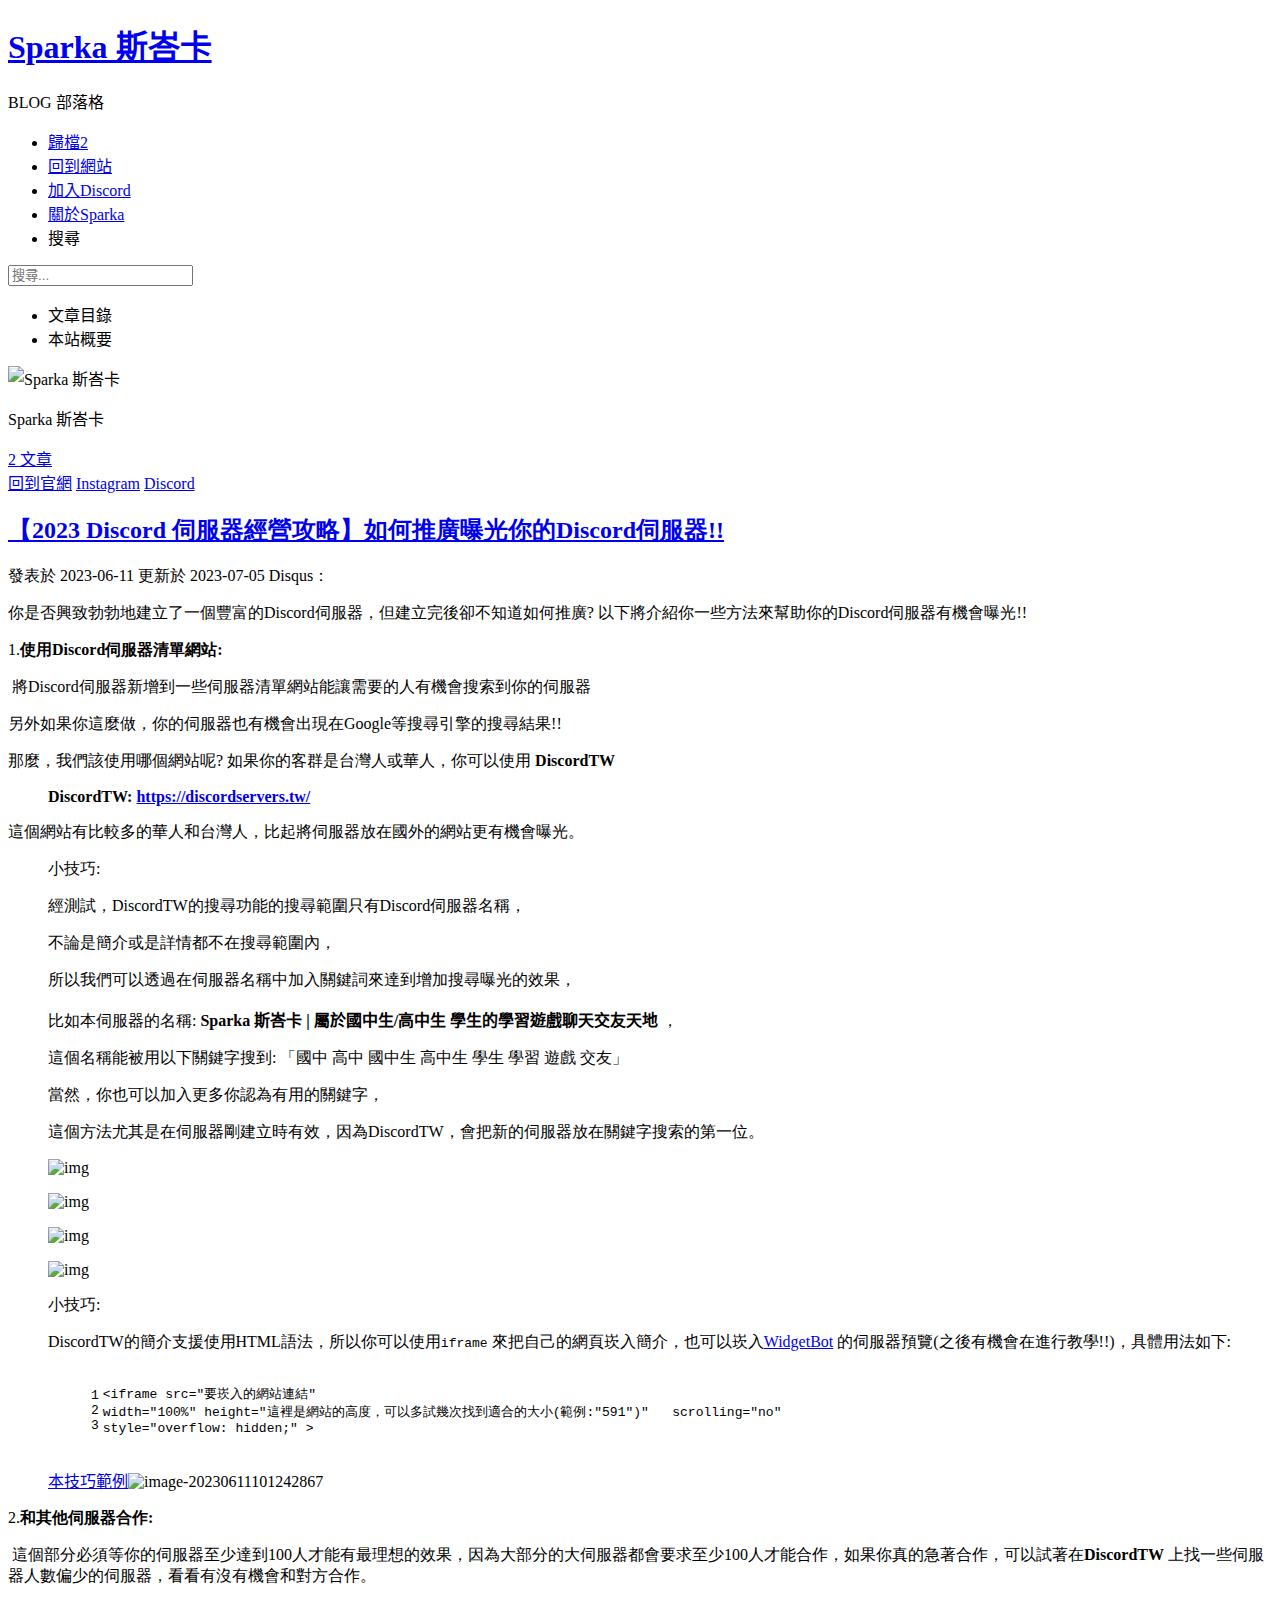
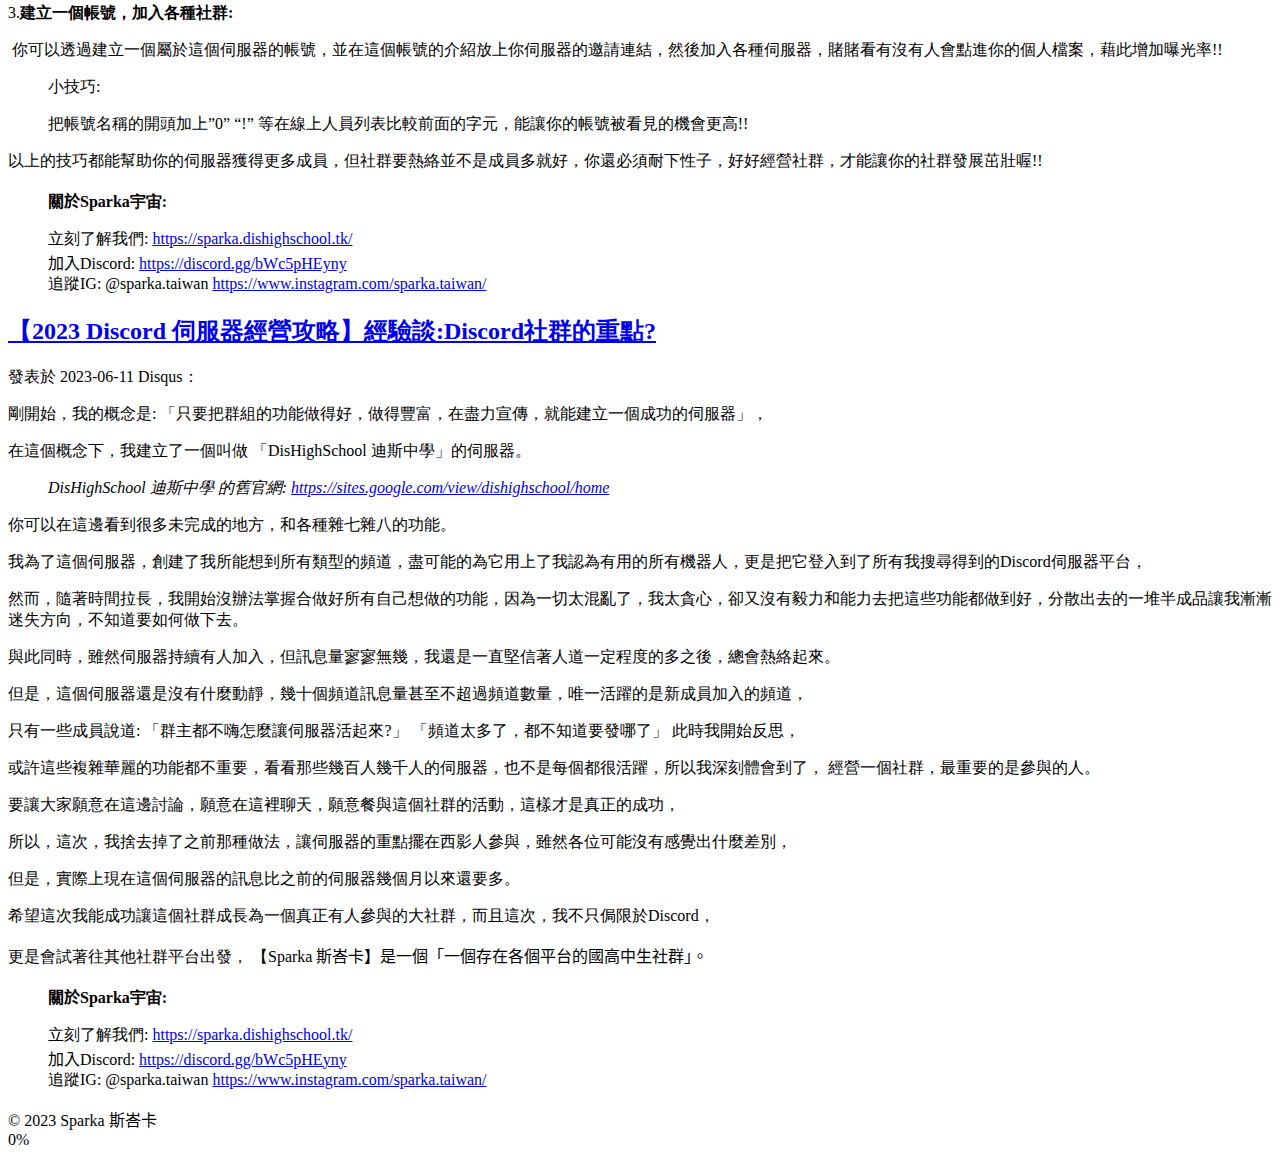
==== commit ef074b20: "Site updated: 2023-07-05 17:00:43" ====
--- a/index.html
+++ b/index.html
@@ -85,7 +85,7 @@
 
 
 <nav class="site-nav">
-  <ul class="main-menu menu"><li class="menu-item menu-item-archives"><a href="/webblog/archives/" rel="section"><i class="fa fa-archive fa-fw"></i>歸檔<span class="badge">2</span></a></li><li class="menu-item menu-item-回到網站"><a href="https://sparka.todothere.com/" rel="section" target="_blank"><i class="fa-solid fa-house fa-fw"></i>回到網站</a></li><li class="menu-item menu-item-加入discord"><a href="https://sparka.todothere.com/links/Discord" rel="section" target="_blank"><i class="fab fa-instagram fa-fw"></i>加入Discord</a></li><li class="menu-item menu-item-關於sparka"><a href="https://sparka.todothere.com/about" rel="section" target="_blank"><i class="fa-brands fa-discord fa-fw"></i>關於Sparka</a></li>
+  <ul class="main-menu menu"><li class="menu-item menu-item-archives"><a href="/webblog/archives/" rel="section"><i class="fa fa-archive fa-fw"></i>歸檔<span class="badge">2</span></a></li><li class="menu-item menu-item-回到網站"><a href="https://sparka.todothere.com/" rel="section" target="_blank"><i class="fa-solid fa-house fa-fw"></i>回到網站</a></li><li class="menu-item menu-item-加入discord"><a href="https://sparka.todothere.com/links/Discord" rel="section" target="_blank"><i class="fa-brands fa-discord fa-fw"></i>加入Discord</a></li><li class="menu-item menu-item-關於sparka"><a href="https://sparka.todothere.com/about" rel="section" target="_blank">關於Sparka</a></li>
       <li class="menu-item menu-item-search">
         <a role="button" class="popup-trigger"><i class="fa fa-search fa-fw"></i>搜尋
         </a>
@@ -218,9 +218,15 @@
         <i class="far fa-calendar"></i>
       </span>
       <span class="post-meta-item-text">發表於</span>
-      
-
-      <time title="創建時間：2023-06-11 09:39:08 / 修改時間：10:16:45" itemprop="dateCreated datePublished" datetime="2023-06-11T09:39:08+08:00">2023-06-11</time>
+
+      <time title="創建時間：2023-06-11 09:39:08" itemprop="dateCreated datePublished" datetime="2023-06-11T09:39:08+08:00">2023-06-11</time>
+    </span>
+    <span class="post-meta-item">
+      <span class="post-meta-item-icon">
+        <i class="far fa-calendar-check"></i>
+      </span>
+      <span class="post-meta-item-text">更新於</span>
+      <time title="修改時間：2023-07-05 17:00:35" itemprop="dateModified" datetime="2023-07-05T17:00:35+08:00">2023-07-05</time>
     </span>
 
   
@@ -285,7 +291,6 @@
 <blockquote>
 <p>小技巧:</p>
 <p>把帳號名稱的開頭加上”0” “!” 等在線上人員列表比較前面的字元，能讓你的帳號被看見的機會更高!!</p>
-<p><img data-src="C:\Users\ryan\AppData\Roaming\Typora\typora-user-images\image-20230611101321871.png" alt="image-20230611101321871"></p>
 </blockquote>
 <p>以上的技巧都能幫助你的伺服器獲得更多成員，但社群要熱絡並不是成員多就好，你還必須耐下性子，好好經營社群，才能讓你的社群發展茁壯喔!!</p>
 <blockquote>
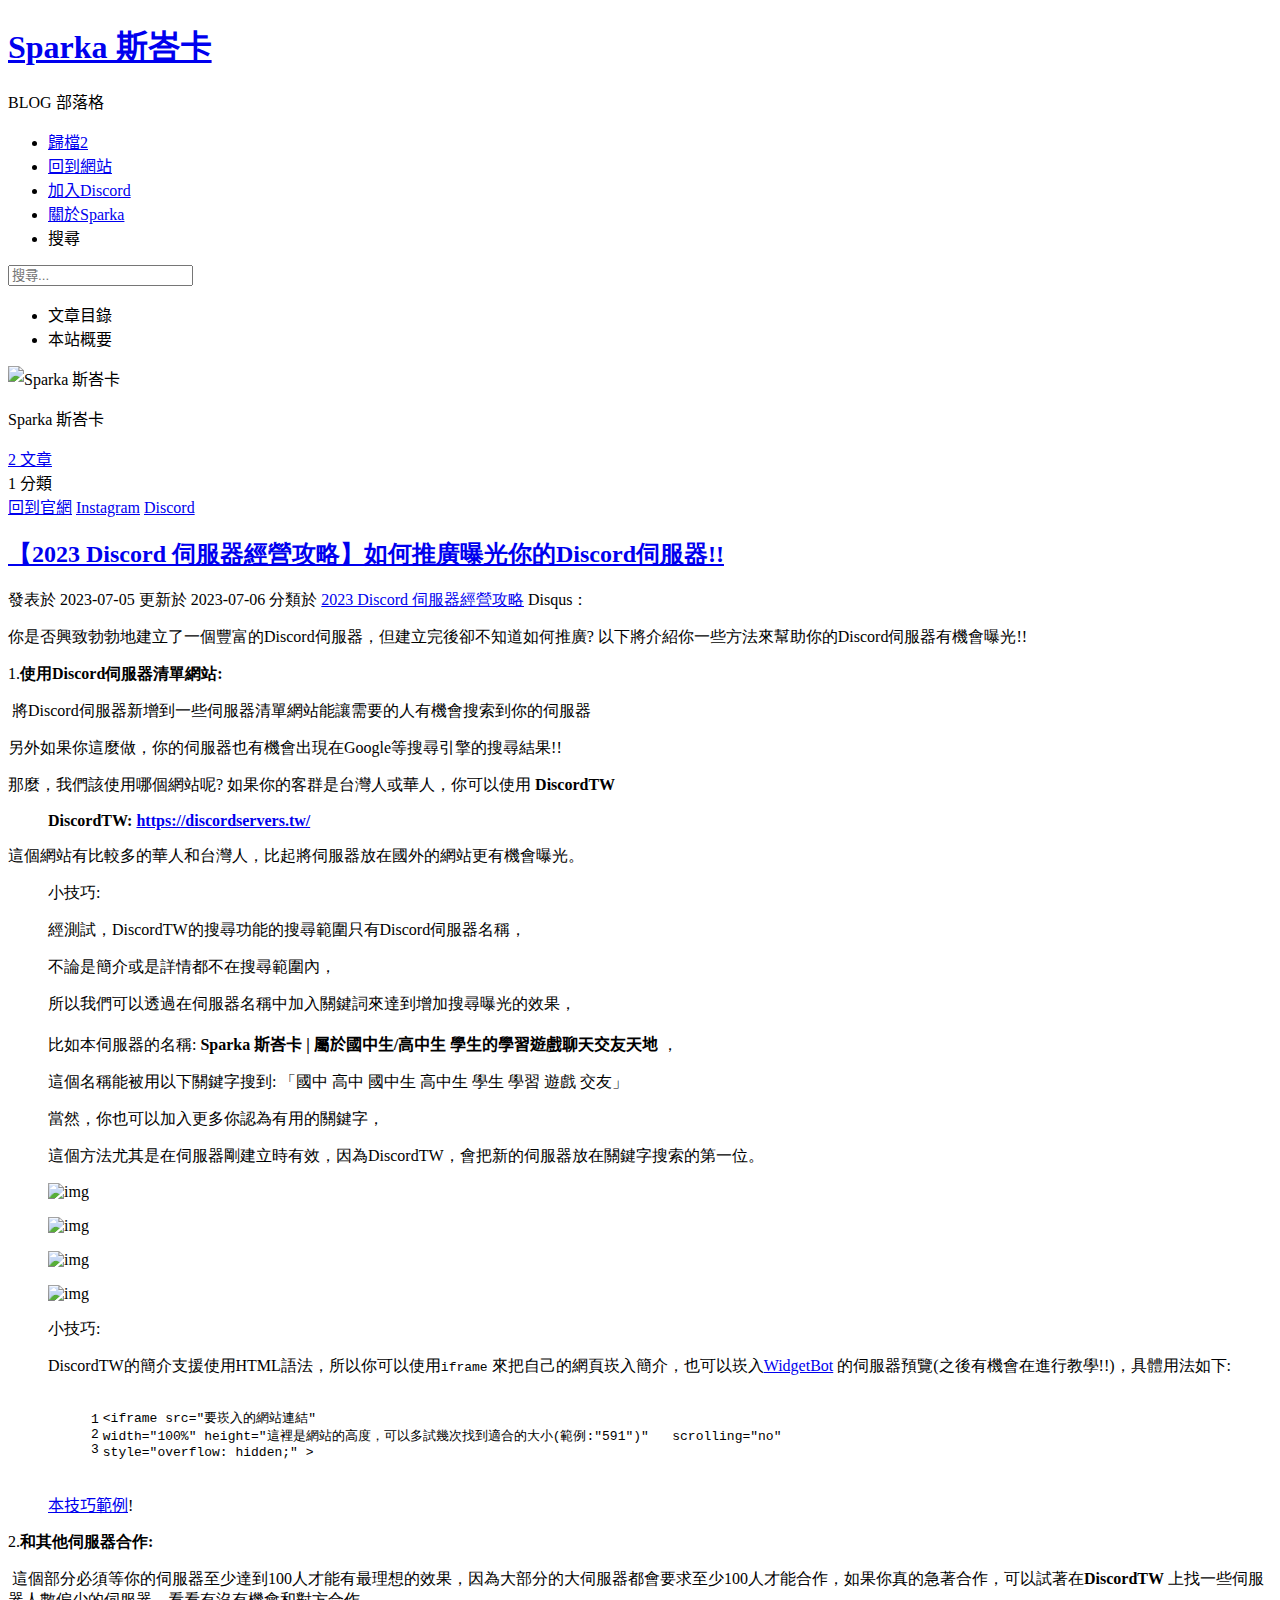
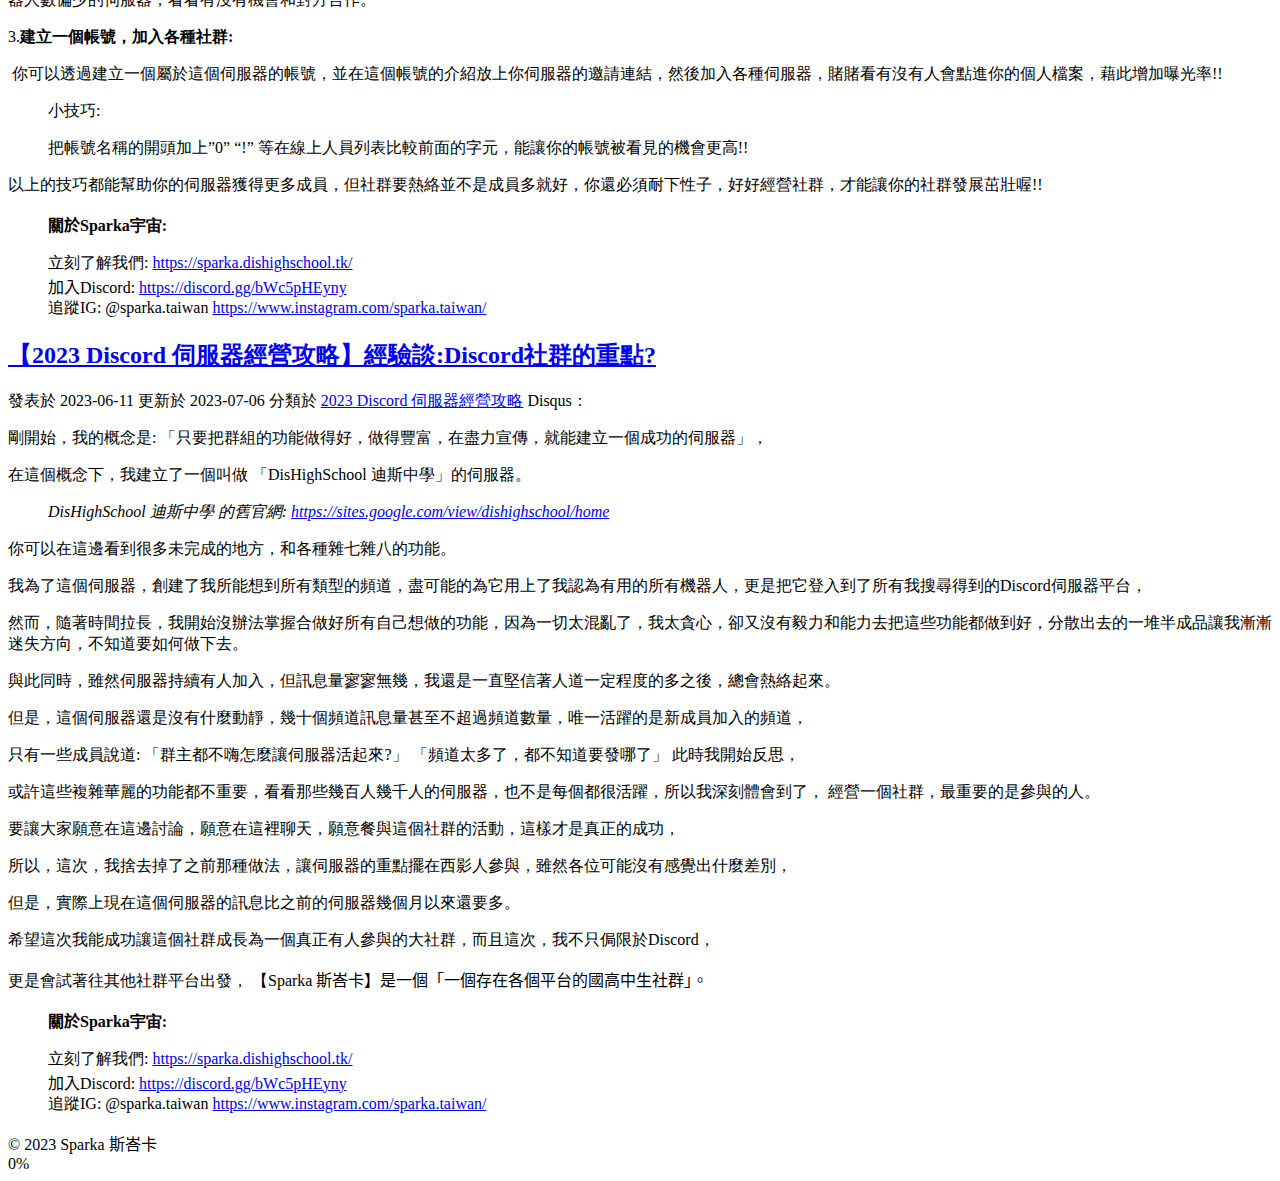
==== commit a47229b1: "Site updated: 2023-07-06 15:07:18" ====
--- a/index.html
+++ b/index.html
@@ -154,6 +154,10 @@
           <span class="site-state-item-name">文章</span>
         </a>
       </div>
+      <div class="site-state-item site-state-categories">
+        <span class="site-state-item-count">1</span>
+        <span class="site-state-item-name">分類</span>
+      </div>
   </nav>
 </div>
   <div class="links-of-author animated">
@@ -190,7 +194,7 @@
   
 
   <article itemscope itemtype="http://schema.org/Article" class="post-content" lang="">
-    <link itemprop="mainEntityOfPage" href="https://sparkatw.github.io/webblog/2023/06/11/%E5%A6%82%E4%BD%95%E5%A2%9E%E5%8A%A0%E6%9B%9D%E5%85%89/">
+    <link itemprop="mainEntityOfPage" href="https://sparkatw.github.io/webblog/2023/07/05/%E5%A6%82%E4%BD%95%E5%A2%9E%E5%8A%A0%E6%9B%9D%E5%85%89/">
 
     <span hidden itemprop="author" itemscope itemtype="http://schema.org/Person">
       <meta itemprop="image" content="/webblog/images/avatar.png">
@@ -208,7 +212,7 @@
     </span>
       <header class="post-header">
         <h2 class="post-title" itemprop="name headline">
-          <a href="/webblog/2023/06/11/%E5%A6%82%E4%BD%95%E5%A2%9E%E5%8A%A0%E6%9B%9D%E5%85%89/" class="post-title-link" itemprop="url">【2023 Discord 伺服器經營攻略】如何推廣曝光你的Discord伺服器!!</a>
+          <a href="/webblog/2023/07/05/%E5%A6%82%E4%BD%95%E5%A2%9E%E5%8A%A0%E6%9B%9D%E5%85%89/" class="post-title-link" itemprop="url">【2023 Discord 伺服器經營攻略】如何推廣曝光你的Discord伺服器!!</a>
         </h2>
 
         <div class="post-meta-container">
@@ -219,14 +223,23 @@
       </span>
       <span class="post-meta-item-text">發表於</span>
 
-      <time title="創建時間：2023-06-11 09:39:08" itemprop="dateCreated datePublished" datetime="2023-06-11T09:39:08+08:00">2023-06-11</time>
+      <time title="創建時間：2023-07-05 17:00:35" itemprop="dateCreated datePublished" datetime="2023-07-05T17:00:35+08:00">2023-07-05</time>
     </span>
     <span class="post-meta-item">
       <span class="post-meta-item-icon">
         <i class="far fa-calendar-check"></i>
       </span>
       <span class="post-meta-item-text">更新於</span>
-      <time title="修改時間：2023-07-05 17:00:35" itemprop="dateModified" datetime="2023-07-05T17:00:35+08:00">2023-07-05</time>
+      <time title="修改時間：2023-07-06 12:12:56" itemprop="dateModified" datetime="2023-07-06T12:12:56+08:00">2023-07-06</time>
+    </span>
+    <span class="post-meta-item">
+      <span class="post-meta-item-icon">
+        <i class="far fa-folder"></i>
+      </span>
+      <span class="post-meta-item-text">分類於</span>
+        <span itemprop="about" itemscope itemtype="http://schema.org/Thing">
+          <a href="/webblog/categories/2023-Discord-%E4%BC%BA%E6%9C%8D%E5%99%A8%E7%B6%93%E7%87%9F%E6%94%BB%E7%95%A5/" itemprop="url" rel="index"><span itemprop="name">2023 Discord 伺服器經營攻略</span></a>
+        </span>
     </span>
 
   
@@ -238,8 +251,8 @@
       </span>
       <span class="post-meta-item-text">Disqus：</span>
     
-    <a title="disqus" href="/webblog/2023/06/11/%E5%A6%82%E4%BD%95%E5%A2%9E%E5%8A%A0%E6%9B%9D%E5%85%89/#disqus_thread" itemprop="discussionUrl">
-      <span class="post-comments-count disqus-comment-count" data-disqus-identifier="2023/06/11/如何增加曝光/" itemprop="commentCount"></span>
+    <a title="disqus" href="/webblog/2023/07/05/%E5%A6%82%E4%BD%95%E5%A2%9E%E5%8A%A0%E6%9B%9D%E5%85%89/#disqus_thread" itemprop="discussionUrl">
+      <span class="post-comments-count disqus-comment-count" data-disqus-identifier="2023/07/05/如何增加曝光/" itemprop="commentCount"></span>
     </a>
   </span>
   
@@ -282,7 +295,7 @@
 <figure class="highlight plaintext"><table><tr><td class="gutter"><pre><span class="line">1</span><br><span class="line">2</span><br><span class="line">3</span><br></pre></td><td class="code"><pre><span class="line">&lt;iframe src=&quot;要崁入的網站連結&quot; </span><br><span class="line">width=&quot;100%&quot; height=&quot;這裡是網站的高度，可以多試幾次找到適合的大小(範例:&quot;591&quot;)&quot;   scrolling=&quot;no&quot; </span><br><span class="line">style=&quot;overflow: hidden;&quot; &gt;</span><br></pre></td></tr></table></figure>
 </blockquote>
 <blockquote>
-<p><a target="_blank" rel="noopener" href="https://discordservers.tw/servers/1099278657677172759">本技巧範例</a><img data-src="C:\Users\ryan\AppData\Roaming\Typora\typora-user-images\image-20230611101242867.png" alt="image-20230611101242867"></p>
+<p><a target="_blank" rel="noopener" href="https://discordservers.tw/servers/1099278657677172759">本技巧範例</a>!</p>
 </blockquote>
 <p>2.<strong>和其他伺服器合作:</strong></p>
 <p>​	這個部分必須等你的伺服器至少達到100人才能有最理想的效果，因為大部分的大伺服器都會要求至少100人才能合作，如果你真的急著合作，可以試著在<strong>DiscordTW</strong> 上找一些伺服器人數偏少的伺服器，看看有沒有機會和對方合作。</p>
@@ -351,9 +364,24 @@
         <i class="far fa-calendar"></i>
       </span>
       <span class="post-meta-item-text">發表於</span>
-      
-
-      <time title="創建時間：2023-06-11 09:28:41 / 修改時間：10:16:39" itemprop="dateCreated datePublished" datetime="2023-06-11T09:28:41+08:00">2023-06-11</time>
+
+      <time title="創建時間：2023-06-11 09:28:41" itemprop="dateCreated datePublished" datetime="2023-06-11T09:28:41+08:00">2023-06-11</time>
+    </span>
+    <span class="post-meta-item">
+      <span class="post-meta-item-icon">
+        <i class="far fa-calendar-check"></i>
+      </span>
+      <span class="post-meta-item-text">更新於</span>
+      <time title="修改時間：2023-07-06 12:13:07" itemprop="dateModified" datetime="2023-07-06T12:13:07+08:00">2023-07-06</time>
+    </span>
+    <span class="post-meta-item">
+      <span class="post-meta-item-icon">
+        <i class="far fa-folder"></i>
+      </span>
+      <span class="post-meta-item-text">分類於</span>
+        <span itemprop="about" itemscope itemtype="http://schema.org/Thing">
+          <a href="/webblog/categories/2023-Discord-%E4%BC%BA%E6%9C%8D%E5%99%A8%E7%B6%93%E7%87%9F%E6%94%BB%E7%95%A5/" itemprop="url" rel="index"><span itemprop="name">2023 Discord 伺服器經營攻略</span></a>
+        </span>
     </span>
 
   
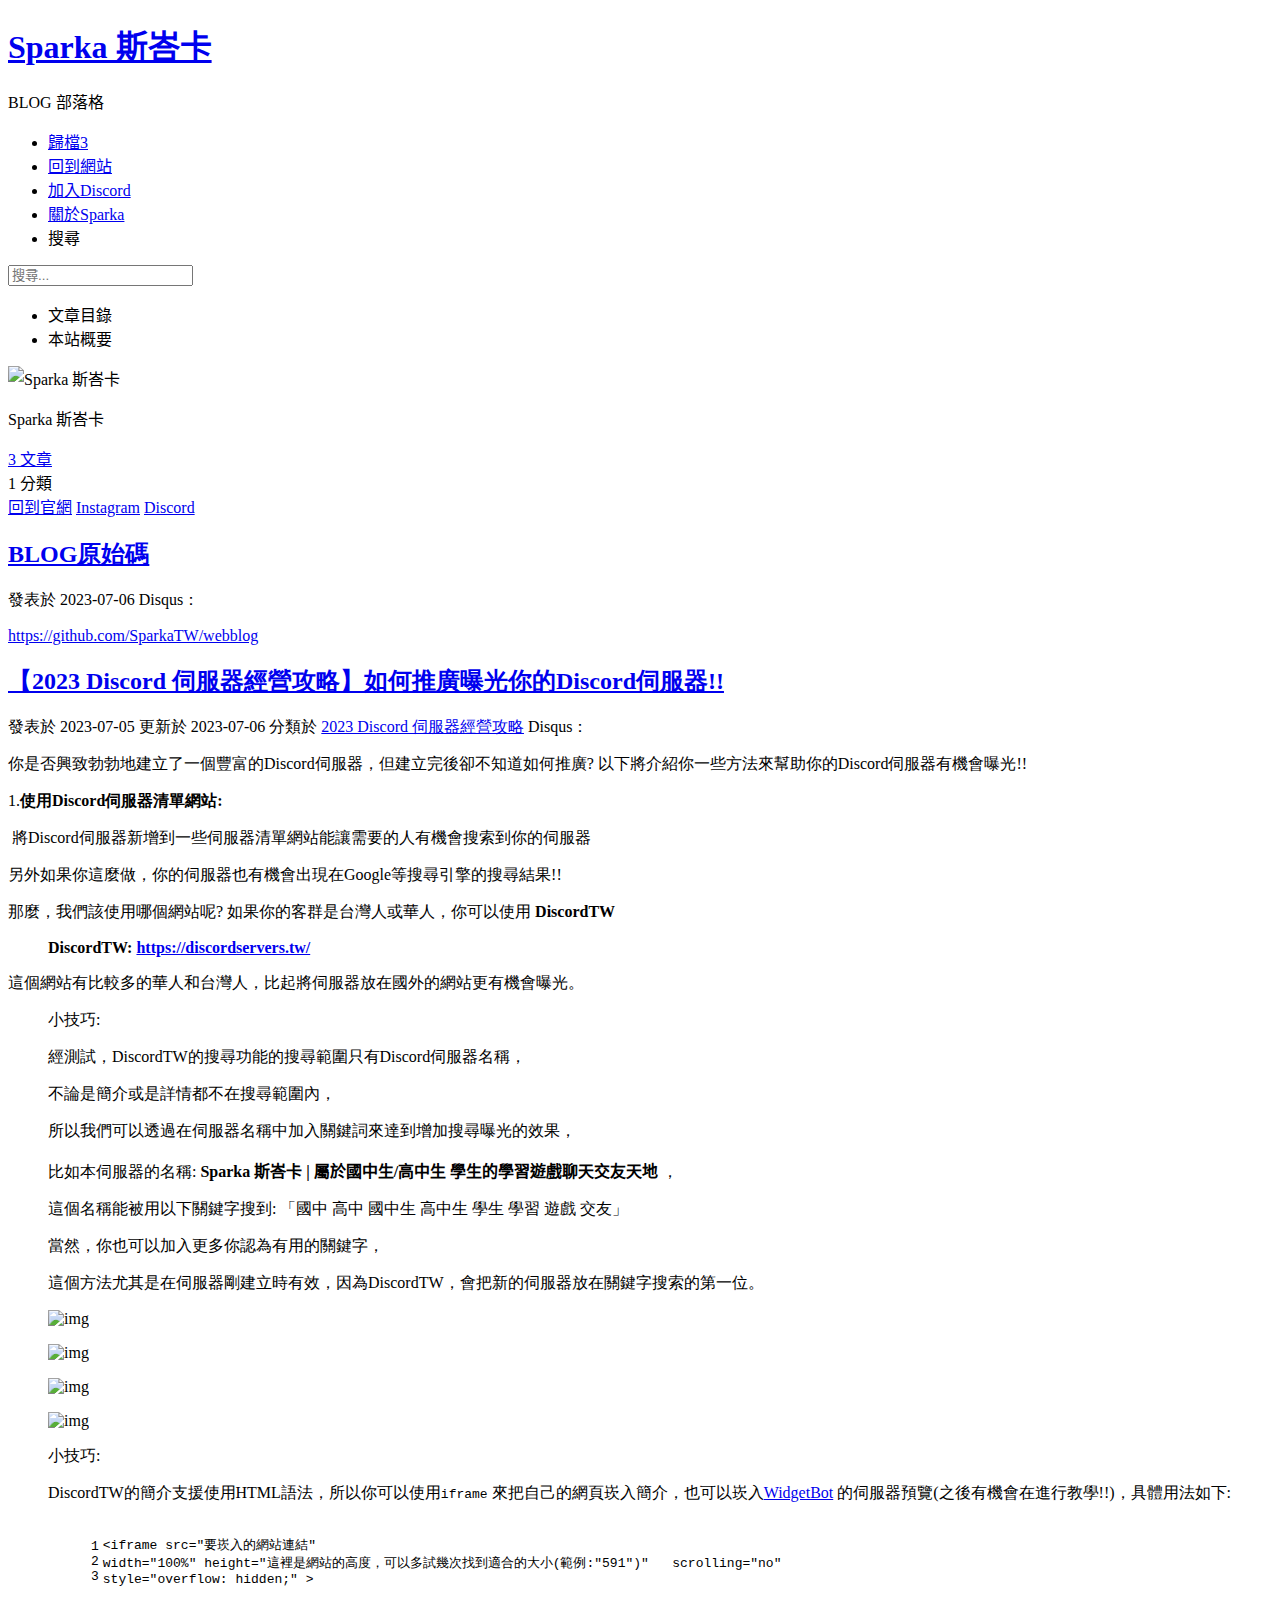
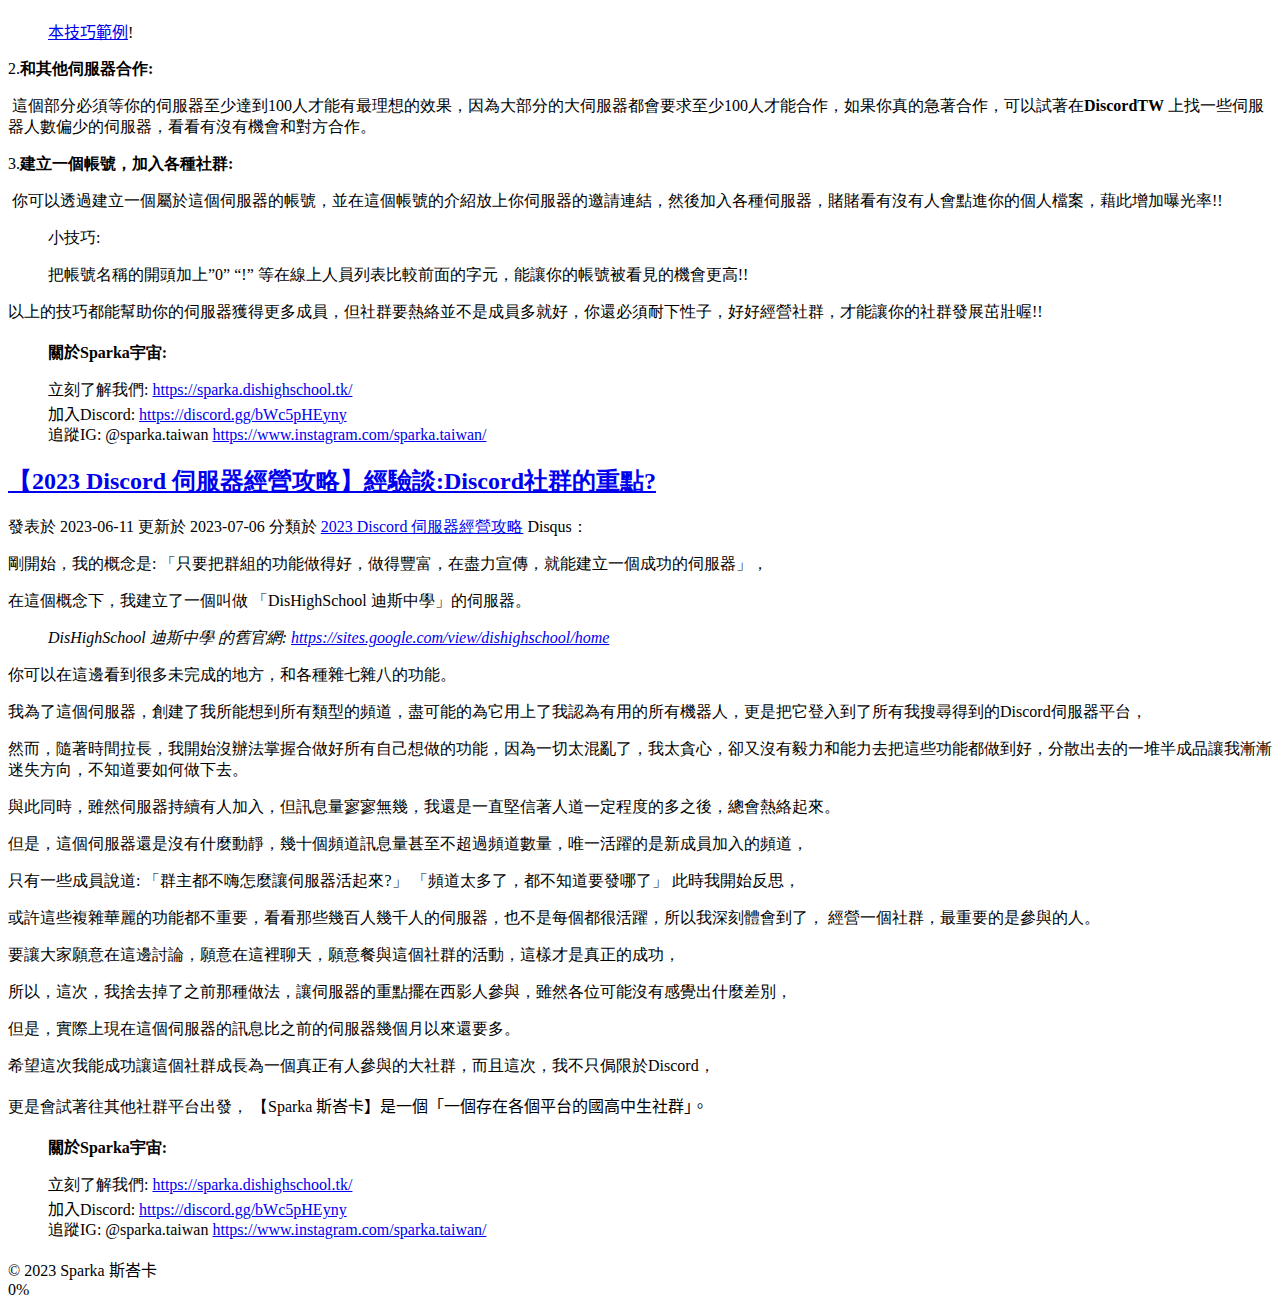
==== commit 265e301a: "Site updated: 2023-07-06 15:16:07" ====
--- a/index.html
+++ b/index.html
@@ -85,7 +85,7 @@
 
 
 <nav class="site-nav">
-  <ul class="main-menu menu"><li class="menu-item menu-item-archives"><a href="/webblog/archives/" rel="section"><i class="fa fa-archive fa-fw"></i>歸檔<span class="badge">2</span></a></li><li class="menu-item menu-item-回到網站"><a href="https://sparka.todothere.com/" rel="section" target="_blank"><i class="fa-solid fa-house fa-fw"></i>回到網站</a></li><li class="menu-item menu-item-加入discord"><a href="https://sparka.todothere.com/links/Discord" rel="section" target="_blank"><i class="fa-brands fa-discord fa-fw"></i>加入Discord</a></li><li class="menu-item menu-item-關於sparka"><a href="https://sparka.todothere.com/about" rel="section" target="_blank">關於Sparka</a></li>
+  <ul class="main-menu menu"><li class="menu-item menu-item-archives"><a href="/webblog/archives/" rel="section"><i class="fa fa-archive fa-fw"></i>歸檔<span class="badge">3</span></a></li><li class="menu-item menu-item-回到網站"><a href="https://sparka.todothere.com/" rel="section" target="_blank"><i class="fa-solid fa-house fa-fw"></i>回到網站</a></li><li class="menu-item menu-item-加入discord"><a href="https://sparka.todothere.com/links/Discord" rel="section" target="_blank"><i class="fa-brands fa-discord fa-fw"></i>加入Discord</a></li><li class="menu-item menu-item-關於sparka"><a href="https://sparka.todothere.com/about" rel="section" target="_blank">關於Sparka</a></li>
       <li class="menu-item menu-item-search">
         <a role="button" class="popup-trigger"><i class="fa fa-search fa-fw"></i>搜尋
         </a>
@@ -150,7 +150,7 @@
   <nav class="site-state">
       <div class="site-state-item site-state-posts">
         <a href="/webblog/archives/">
-          <span class="site-state-item-count">2</span>
+          <span class="site-state-item-count">3</span>
           <span class="site-state-item-name">文章</span>
         </a>
       </div>
@@ -185,6 +185,90 @@
     </div>
 
     <div class="main-inner index posts-expand">
+
+    
+
+
+<div class="post-block">
+  
+  
+
+  <article itemscope itemtype="http://schema.org/Article" class="post-content" lang="">
+    <link itemprop="mainEntityOfPage" href="https://sparkatw.github.io/webblog/2023/07/06/BLOG%E5%8E%9F%E5%A7%8B%E7%A2%BC/">
+
+    <span hidden itemprop="author" itemscope itemtype="http://schema.org/Person">
+      <meta itemprop="image" content="/webblog/images/avatar.png">
+      <meta itemprop="name" content="Sparka 斯峇卡">
+    </span>
+
+    <span hidden itemprop="publisher" itemscope itemtype="http://schema.org/Organization">
+      <meta itemprop="name" content="Sparka 斯峇卡">
+      <meta itemprop="description" content="">
+    </span>
+
+    <span hidden itemprop="post" itemscope itemtype="http://schema.org/CreativeWork">
+      <meta itemprop="name" content="undefined | Sparka 斯峇卡">
+      <meta itemprop="description" content="">
+    </span>
+      <header class="post-header">
+        <h2 class="post-title" itemprop="name headline">
+          <a href="/webblog/2023/07/06/BLOG%E5%8E%9F%E5%A7%8B%E7%A2%BC/" class="post-title-link" itemprop="url">BLOG原始碼</a>
+        </h2>
+
+        <div class="post-meta-container">
+          <div class="post-meta">
+    <span class="post-meta-item">
+      <span class="post-meta-item-icon">
+        <i class="far fa-calendar"></i>
+      </span>
+      <span class="post-meta-item-text">發表於</span>
+      
+
+      <time title="創建時間：2023-07-06 15:14:30 / 修改時間：15:14:36" itemprop="dateCreated datePublished" datetime="2023-07-06T15:14:30+08:00">2023-07-06</time>
+    </span>
+
+  
+  
+  <span class="post-meta-item">
+    
+      <span class="post-meta-item-icon">
+        <i class="far fa-comment"></i>
+      </span>
+      <span class="post-meta-item-text">Disqus：</span>
+    
+    <a title="disqus" href="/webblog/2023/07/06/BLOG%E5%8E%9F%E5%A7%8B%E7%A2%BC/#disqus_thread" itemprop="discussionUrl">
+      <span class="post-comments-count disqus-comment-count" data-disqus-identifier="2023/07/06/BLOG原始碼/" itemprop="commentCount"></span>
+    </a>
+  </span>
+  
+  
+</div>
+
+        </div>
+      </header>
+
+    
+    
+    
+    <div class="post-body" itemprop="articleBody">
+          <p><a target="_blank" rel="noopener" href="https://github.com/SparkaTW/webblog">https://github.com/SparkaTW/webblog</a></p>
+
+      
+    </div>
+
+    
+    
+    
+
+    <footer class="post-footer">
+        <div class="post-eof"></div>
+      
+    </footer>
+  </article>
+</div>
+
+
+
 
     
 
